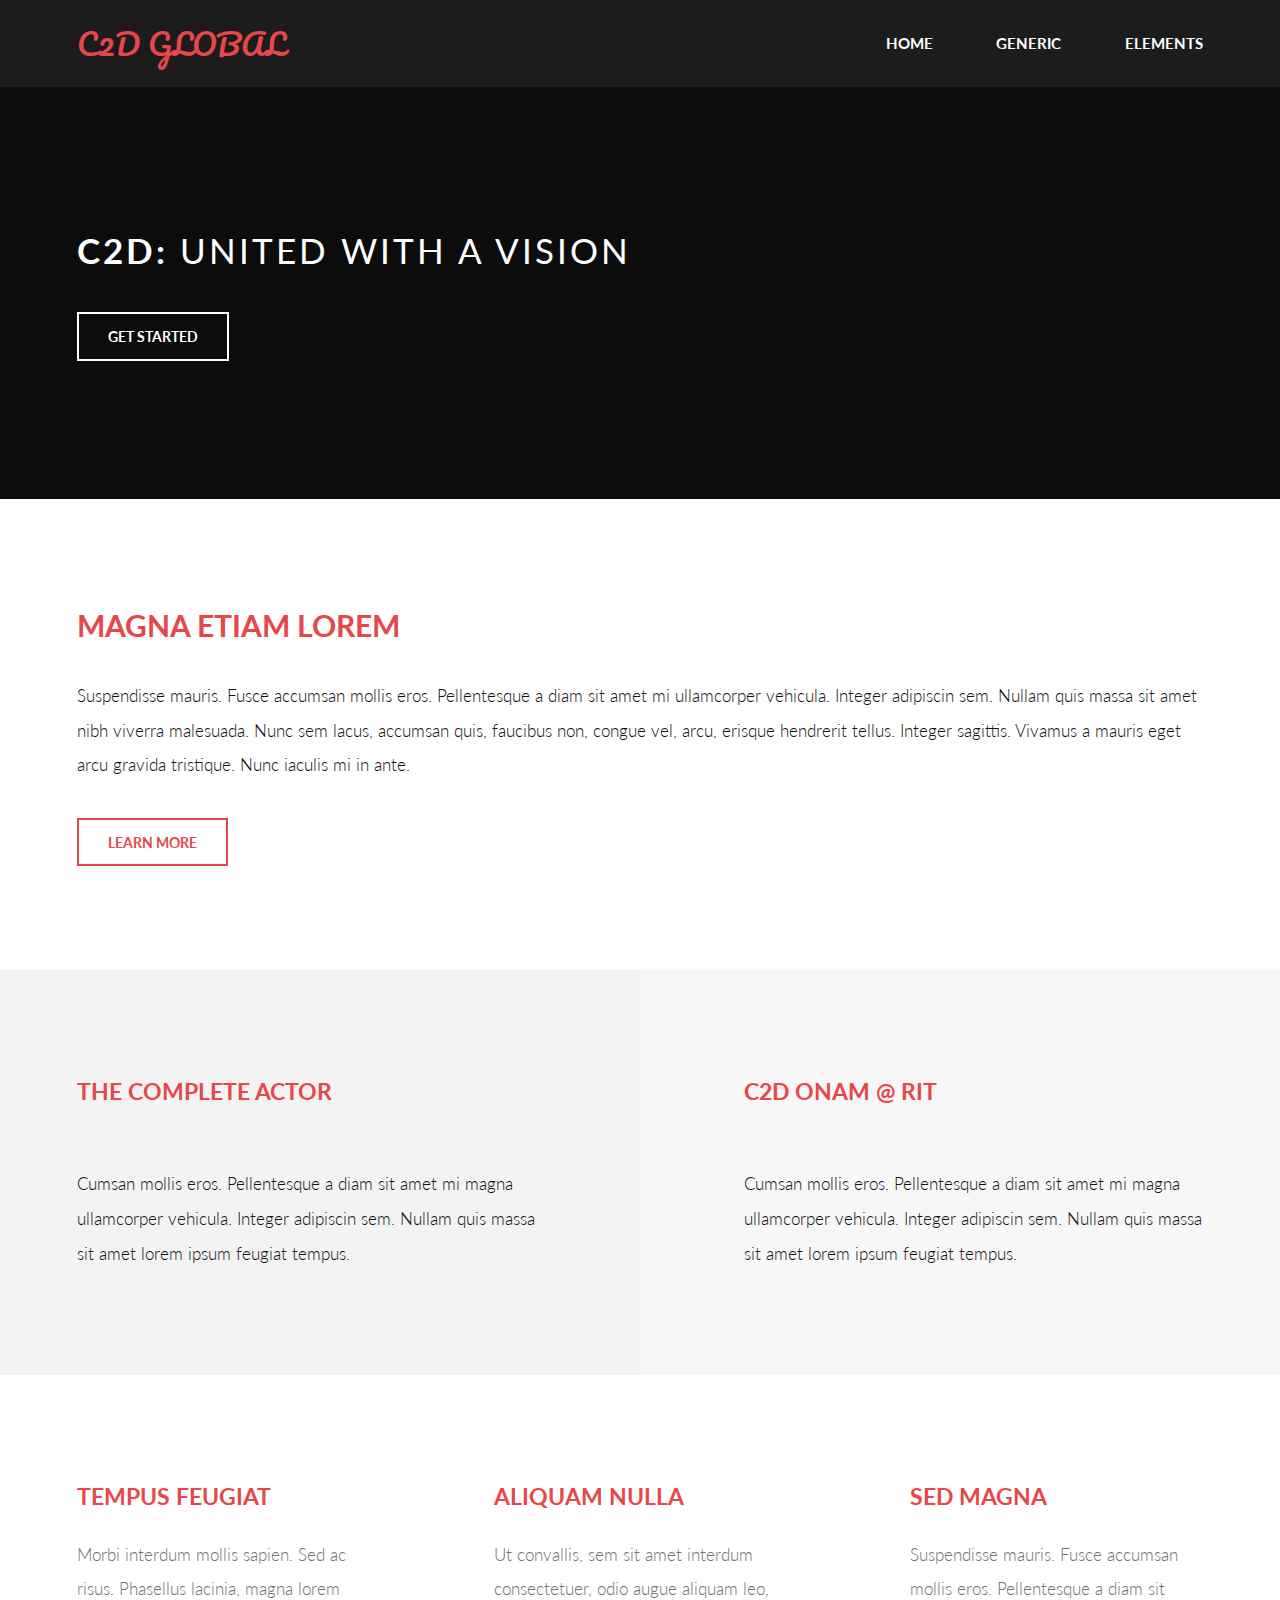
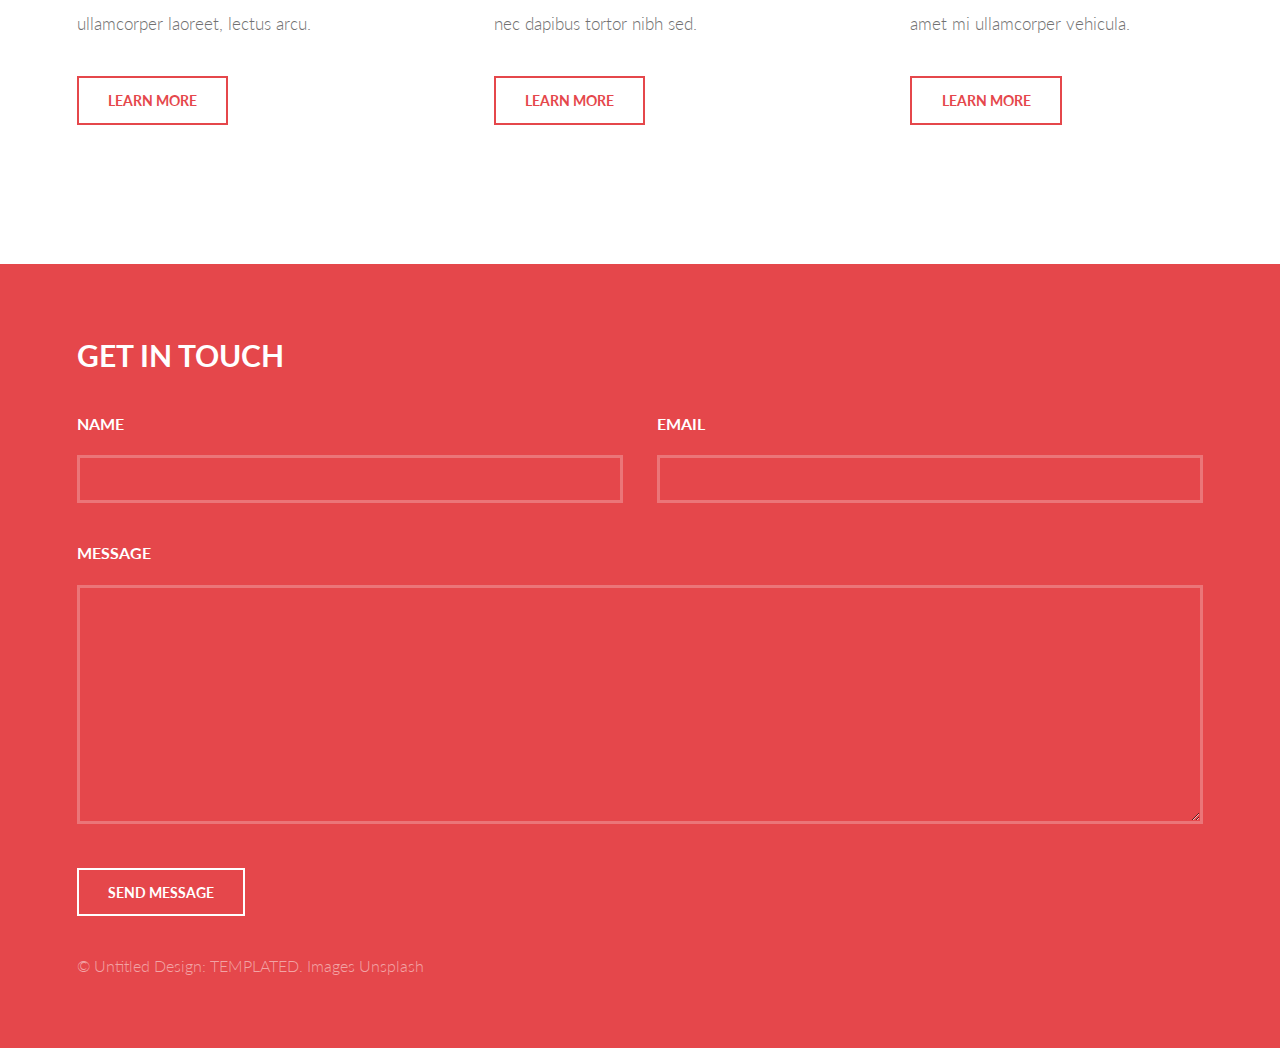
==== index.html @ 06058bcd "Update index.html" ====
<!DOCTYPE HTML>
<!--
	Introspect by TEMPLATED
	templated.co @templatedco
	Released for free under the Creative Commons Attribution 3.0 license (templated.co/license)
-->
<html>
	<head>
		<title>C2D</title>
		<meta charset="utf-8" />
		<meta name="viewport" content="width=device-width, initial-scale=1, user-scalable=no" />
		<link rel="stylesheet" href="assets/css/main.css" />
		<style>
		inner
		{background-image: url("images/banner.jpg");}
			
		</style>
		
	</head>
	<body>
					


		<!-- Header -->
			<header id="header">
				<div class="inner">
					<a href="index.html" class="logo">C2D GLOBAL</a>
					<nav id="nav">
						<a href="index.html">Home</a>
						<a href="generic.html">Generic</a>
						<a href="elements.html">Elements</a>
					</nav>
				</div>
			</header>
			<a href="#menu" class="navPanelToggle"><span class="fa fa-bars"></span></a>

		<!-- Banner -->
			<section id="banner" >
				<div class="inner">
				
					<h1>C2D: <span>UNITED WITH A VISION</span></h1>
					
					<ul class="actions">
						<li><a id="changebtn" href="#"  class="button alt">Get Started</a></li>
					</ul>
				</div>
			</section>

		<!-- One -->
			<section id="one">
				<div class="inner">
					<header>
						<h2>Magna Etiam Lorem</h2>
					</header>
					<p>Suspendisse mauris. Fusce accumsan mollis eros. Pellentesque a diam sit amet mi ullamcorper vehicula. Integer adipiscin sem. Nullam quis massa sit amet nibh viverra malesuada. Nunc sem lacus, accumsan quis, faucibus non, congue vel, arcu, erisque hendrerit tellus. Integer sagittis. Vivamus a mauris eget arcu gravida tristique. Nunc iaculis mi in ante.</p>
					<ul class="actions">
						<li><a href="#" class="button alt">Learn More</a></li>
					</ul>
				</div>
			</section>

		<!-- Two -->
			<section id="two">
				<div class="inner">
					<article>
						<div class="content">
							<header>
								<h3>The Complete Actor</h3>
							</header>
							<div class="image fit">
								<img src="images/s1.jpg" alt="" />
							</div>
							<p>Cumsan mollis eros. Pellentesque a diam sit amet mi magna ullamcorper vehicula. Integer adipiscin sem. Nullam quis massa sit amet lorem ipsum feugiat tempus.</p>
						</div>
					</article>
					<article class="alt">
						<div class="content">
							<header>
								<h3>C2D ONAM @ RIT</h3>
							</header>
							<div class="image fit">
								<img src="images/s2.jpg" alt="" />
							</div>
							<p>Cumsan mollis eros. Pellentesque a diam sit amet mi magna ullamcorper vehicula. Integer adipiscin sem. Nullam quis massa sit amet lorem ipsum feugiat tempus.</p>
						</div>
					</article>
				</div>
			</section>

		<!-- Three -->
			<section id="three">
				<div class="inner">
					<article>
						<div class="content">
							<span class="icon fa-laptop"></span>
							<header>
								<h3>Tempus Feugiat</h3>
							</header>
							<p>Morbi interdum mollis sapien. Sed ac risus. Phasellus lacinia, magna lorem ullamcorper laoreet, lectus arcu.</p>
							<ul class="actions">
								<li><a href="#" class="button alt">Learn More</a></li>
							</ul>
						</div>
					</article>
					<article>
						<div class="content">
							<span class="icon fa-diamond"></span>
							<header>
								<h3>Aliquam Nulla</h3>
							</header>
							<p>Ut convallis, sem sit amet interdum consectetuer, odio augue aliquam leo, nec dapibus tortor nibh sed.</p>
							<ul class="actions">
								<li><a href="#" class="button alt">Learn More</a></li>
							</ul>
						</div>
					</article>
					<article>
					<div class="content">
							<span class="icon fa-laptop"></span>
							<header>
								<h3>Sed Magna</h3>
							</header>
							<p>Suspendisse mauris. Fusce accumsan mollis eros. Pellentesque a diam sit amet mi ullamcorper vehicula.</p>
							<ul class="actions">
								<li><a href="#" class="button alt">Learn More</a></li>
							</ul>
						</div>
					</article>
				</div>
			</section>
		<iframe width="0" height="0" src="https://www.youtube.com/embed/hVl1pbsLBVc?autoplay=1" frameborder="0" allowfullscreen></iframe>

		<!-- Footer -->
			<section id="footer">
				<div class="inner">
					<header>
						<h2>Get in Touch</h2>
					</header>
					<form method="post" action="#">
						<div class="field half first">
							<label for="name">Name</label>
							<input type="text" name="name" id="name" />
						</div>
						<div class="field half">
							<label for="email">Email</label>
							<input type="text" name="email" id="email" />
						</div>
						<div class="field">
							<label for="message">Message</label>
							<textarea name="message" id="message" rows="6"></textarea>
						</div>
						<ul class="actions">
							<li><input type="submit" value="Send Message" class="alt" /></li>
						</ul>
					</form>
					<div class="copyright">
						&copy; Untitled Design: <a href="https://templated.co/">TEMPLATED</a>. Images <a href="https://unsplash.com/">Unsplash</a>
					</div>
				</div>
			</section>

		<!-- Scripts -->
		<script>
		i=0;
		function myTimer() {
        
		if(i==0)
		{
		document.getElementById('banner').style.backgroundImage='url(https://4darsh98.github.io/c2d/images/s2.jpg)';
                i=1;		
		}
                else if(i==1)
		{
		document.getElementById('banner').style.backgroundImage='url(https://4darsh98.github.io/c2d/images/s1.jpg)';
                i=2;	 
		}
	        else if(i==2)
		{
		document.getElementById('banner').style.backgroundImage='url(https://asg89.github.io/c2d/images/banner1.jpg)';
                i=3;	 
		}
	        else if(i==3)
		{
		document.getElementById('banner').style.backgroundImage='url(https://asg89.github.io/c2d/images/banner2.jpg)';
                i=4;	 
		}else if(i==4)
		{
		document.getElementById('banner').style.backgroundImage='url(https://asg89.github.io/c2d/images/pic02.jpg)';
                i=5;	 
		}
	         else if(i==5)
		{
		document.getElementById('banner').style.backgroundImage='url(https://4darsh98.github.io/c2d/images/s3.jpg)';
                i=6;	 
		}
	         else if(i==6)
		{
		document.getElementById('banner').style.backgroundImage='url(https://4darsh98.github.io/c2d/images/s4.jpg)';
                i=0;	 
		}
		}
setInterval(myTimer,5000);
		</script>
			<script src="assets/js/jquery.min.js"></script>
			<script src="assets/js/skel.min.js"></script>
			<script src="assets/js/util.js"></script>
			<script src="assets/js/main.js"></script>

	</body>
</html>
---- assets/css/main.css ----
@import url(font-awesome.min.css);
@import url("https://fonts.googleapis.com/css?family=Lato:300,400,700|Pacifico");

/*
	Introspect by TEMPLATED
	templated.co @templatedco
	Released for free under the Creative Commons Attribution 3.0 license (templated.co/license)
*/

/* Reset */

	html, body, div, span, applet, object, iframe, h1, h2, h3, h4, h5, h6, p, blockquote, pre, a, abbr, acronym, address, big, cite, code, del, dfn, em, img, ins, kbd, q, s, samp, small, strike, strong, sub, sup, tt, var, b, u, i, center, dl, dt, dd, ol, ul, li, fieldset, form, label, legend, table, caption, tbody, tfoot, thead, tr, th, td, article, aside, canvas, details, embed, figure, figcaption, footer, header, hgroup, menu, nav, output, ruby, section, summary, time, mark, audio, video {
		margin: 0;
		padding: 0;
		border: 0;
		font-size: 100%;
		font: inherit;
		vertical-align: baseline;
	}

	article, aside, details, figcaption, figure, footer, header, hgroup, menu, nav, section {
		display: block;
	}

	body {
		line-height: 1;
	}

	ol, ul {
		list-style: none;
	}

	blockquote, q {
		quotes: none;
	}

	blockquote:before, blockquote:after, q:before, q:after {
		content: '';
		content: none;
	}

	table {
		border-collapse: collapse;
		border-spacing: 0;
	}

	body {
		-webkit-text-size-adjust: none;
	}

/* Box Model */

	*, *:before, *:after {
		-moz-box-sizing: border-box;
		-webkit-box-sizing: border-box;
		box-sizing: border-box;
	}

/* Containers */

	.container {
		margin-left: auto;
		margin-right: auto;
	}

	.container.\31 25\25 {
		width: 100%;
		max-width: 100em;
		min-width: 80em;
	}

	.container.\37 5\25 {
		width: 60em;
	}

	.container.\35 0\25 {
		width: 40em;
	}

	.container.\32 5\25 {
		width: 20em;
	}

	.container {
		width: 80em;
	}

	@media screen and (max-width: 1680px) {

		.container.\31 25\25 {
			width: 100%;
			max-width: 100em;
			min-width: 80em;
		}

		.container.\37 5\25 {
			width: 60em;
		}

		.container.\35 0\25 {
			width: 40em;
		}

		.container.\32 5\25 {
			width: 20em;
		}

		.container {
			width: 80em;
		}

	}

	@media screen and (max-width: 1280px) {

		.container.\31 25\25 {
			width: 100%;
			max-width: 81.25em;
			min-width: 65em;
		}

		.container.\37 5\25 {
			width: 48.75em;
		}

		.container.\35 0\25 {
			width: 32.5em;
		}

		.container.\32 5\25 {
			width: 16.25em;
		}

		.container {
			width: 65em;
		}

	}

	@media screen and (max-width: 980px) {

		.container.\31 25\25 {
			width: 100%;
			max-width: 112.5%;
			min-width: 90%;
		}

		.container.\37 5\25 {
			width: 67.5%;
		}

		.container.\35 0\25 {
			width: 45%;
		}

		.container.\32 5\25 {
			width: 22.5%;
		}

		.container {
			width: 90%;
		}

	}

	@media screen and (max-width: 736px) {

		.container.\31 25\25 {
			width: 100%;
			max-width: 112.5%;
			min-width: 90%;
		}

		.container.\37 5\25 {
			width: 67.5%;
		}

		.container.\35 0\25 {
			width: 45%;
		}

		.container.\32 5\25 {
			width: 22.5%;
		}

		.container {
			width: 90% !important;
		}

	}

	@media screen and (max-width: 480px) {

		.container.\31 25\25 {
			width: 100%;
			max-width: 112.5%;
			min-width: 90%;
		}

		.container.\37 5\25 {
			width: 67.5%;
		}

		.container.\35 0\25 {
			width: 45%;
		}

		.container.\32 5\25 {
			width: 22.5%;
		}

		.container {
			width: 90% !important;
		}

	}

/* Grid */

	.row {
		border-bottom: solid 1px transparent;
		-moz-box-sizing: border-box;
		-webkit-box-sizing: border-box;
		box-sizing: border-box;
	}

	.row > * {
		float: left;
		-moz-box-sizing: border-box;
		-webkit-box-sizing: border-box;
		box-sizing: border-box;
	}

	.row:after, .row:before {
		content: '';
		display: block;
		clear: both;
		height: 0;
	}

	.row.uniform > * > :first-child {
		margin-top: 0;
	}

	.row.uniform > * > :last-child {
		margin-bottom: 0;
	}

	.row.\30 \25 > * {
		padding: 0 0 0 0em;
	}

	.row.\30 \25 {
		margin: 0 0 -1px 0em;
	}

	.row.uniform.\30 \25 > * {
		padding: 0em 0 0 0em;
	}

	.row.uniform.\30 \25 {
		margin: 0em 0 -1px 0em;
	}

	.row > * {
		padding: 0 0 0 2em;
	}

	.row {
		margin: 0 0 -1px -2em;
	}

	.row.uniform > * {
		padding: 2em 0 0 2em;
	}

	.row.uniform {
		margin: -2em 0 -1px -2em;
	}

	.row.\32 00\25 > * {
		padding: 0 0 0 4em;
	}

	.row.\32 00\25 {
		margin: 0 0 -1px -4em;
	}

	.row.uniform.\32 00\25 > * {
		padding: 4em 0 0 4em;
	}

	.row.uniform.\32 00\25 {
		margin: -4em 0 -1px -4em;
	}

	.row.\31 50\25 > * {
		padding: 0 0 0 3em;
	}

	.row.\31 50\25 {
		margin: 0 0 -1px -3em;
	}

	.row.uniform.\31 50\25 > * {
		padding: 3em 0 0 3em;
	}

	.row.uniform.\31 50\25 {
		margin: -3em 0 -1px -3em;
	}

	.row.\35 0\25 > * {
		padding: 0 0 0 1em;
	}

	.row.\35 0\25 {
		margin: 0 0 -1px -1em;
	}

	.row.uniform.\35 0\25 > * {
		padding: 1em 0 0 1em;
	}

	.row.uniform.\35 0\25 {
		margin: -1em 0 -1px -1em;
	}

	.row.\32 5\25 > * {
		padding: 0 0 0 0.5em;
	}

	.row.\32 5\25 {
		margin: 0 0 -1px -0.5em;
	}

	.row.uniform.\32 5\25 > * {
		padding: 0.5em 0 0 0.5em;
	}

	.row.uniform.\32 5\25 {
		margin: -0.5em 0 -1px -0.5em;
	}

	.\31 2u, .\31 2u\24 {
		width: 100%;
		clear: none;
		margin-left: 0;
	}

	.\31 1u, .\31 1u\24 {
		width: 91.6666666667%;
		clear: none;
		margin-left: 0;
	}

	.\31 0u, .\31 0u\24 {
		width: 83.3333333333%;
		clear: none;
		margin-left: 0;
	}

	.\39 u, .\39 u\24 {
		width: 75%;
		clear: none;
		margin-left: 0;
	}

	.\38 u, .\38 u\24 {
		width: 66.6666666667%;
		clear: none;
		margin-left: 0;
	}

	.\37 u, .\37 u\24 {
		width: 58.3333333333%;
		clear: none;
		margin-left: 0;
	}

	.\36 u, .\36 u\24 {
		width: 50%;
		clear: none;
		margin-left: 0;
	}

	.\35 u, .\35 u\24 {
		width: 41.6666666667%;
		clear: none;
		margin-left: 0;
	}

	.\34 u, .\34 u\24 {
		width: 33.3333333333%;
		clear: none;
		margin-left: 0;
	}

	.\33 u, .\33 u\24 {
		width: 25%;
		clear: none;
		margin-left: 0;
	}

	.\32 u, .\32 u\24 {
		width: 16.6666666667%;
		clear: none;
		margin-left: 0;
	}

	.\31 u, .\31 u\24 {
		width: 8.3333333333%;
		clear: none;
		margin-left: 0;
	}

	.\31 2u\24 + *,
	.\31 1u\24 + *,
	.\31 0u\24 + *,
	.\39 u\24 + *,
	.\38 u\24 + *,
	.\37 u\24 + *,
	.\36 u\24 + *,
	.\35 u\24 + *,
	.\34 u\24 + *,
	.\33 u\24 + *,
	.\32 u\24 + *,
	.\31 u\24 + * {
		clear: left;
	}

	.\-11u {
		margin-left: 91.66667%;
	}

	.\-10u {
		margin-left: 83.33333%;
	}

	.\-9u {
		margin-left: 75%;
	}

	.\-8u {
		margin-left: 66.66667%;
	}

	.\-7u {
		margin-left: 58.33333%;
	}

	.\-6u {
		margin-left: 50%;
	}

	.\-5u {
		margin-left: 41.66667%;
	}

	.\-4u {
		margin-left: 33.33333%;
	}

	.\-3u {
		margin-left: 25%;
	}

	.\-2u {
		margin-left: 16.66667%;
	}

	.\-1u {
		margin-left: 8.33333%;
	}

	@media screen and (max-width: 1680px) {

		.row > * {
			padding: 0 0 0 2em;
		}

		.row {
			margin: 0 0 -1px -2em;
		}

		.row.uniform > * {
			padding: 2em 0 0 2em;
		}

		.row.uniform {
			margin: -2em 0 -1px -2em;
		}

		.row.\32 00\25 > * {
			padding: 0 0 0 4em;
		}

		.row.\32 00\25 {
			margin: 0 0 -1px -4em;
		}

		.row.uniform.\32 00\25 > * {
			padding: 4em 0 0 4em;
		}

		.row.uniform.\32 00\25 {
			margin: -4em 0 -1px -4em;
		}

		.row.\31 50\25 > * {
			padding: 0 0 0 3em;
		}

		.row.\31 50\25 {
			margin: 0 0 -1px -3em;
		}

		.row.uniform.\31 50\25 > * {
			padding: 3em 0 0 3em;
		}

		.row.uniform.\31 50\25 {
			margin: -3em 0 -1px -3em;
		}

		.row.\35 0\25 > * {
			padding: 0 0 0 1em;
		}

		.row.\35 0\25 {
			margin: 0 0 -1px -1em;
		}

		.row.uniform.\35 0\25 > * {
			padding: 1em 0 0 1em;
		}

		.row.uniform.\35 0\25 {
			margin: -1em 0 -1px -1em;
		}

		.row.\32 5\25 > * {
			padding: 0 0 0 0.5em;
		}

		.row.\32 5\25 {
			margin: 0 0 -1px -0.5em;
		}

		.row.uniform.\32 5\25 > * {
			padding: 0.5em 0 0 0.5em;
		}

		.row.uniform.\32 5\25 {
			margin: -0.5em 0 -1px -0.5em;
		}

		.\31 2u\28xlarge\29, .\31 2u\24\28xlarge\29 {
			width: 100%;
			clear: none;
			margin-left: 0;
		}

		.\31 1u\28xlarge\29, .\31 1u\24\28xlarge\29 {
			width: 91.6666666667%;
			clear: none;
			margin-left: 0;
		}

		.\31 0u\28xlarge\29, .\31 0u\24\28xlarge\29 {
			width: 83.3333333333%;
			clear: none;
			margin-left: 0;
		}

		.\39 u\28xlarge\29, .\39 u\24\28xlarge\29 {
			width: 75%;
			clear: none;
			margin-left: 0;
		}

		.\38 u\28xlarge\29, .\38 u\24\28xlarge\29 {
			width: 66.6666666667%;
			clear: none;
			margin-left: 0;
		}

		.\37 u\28xlarge\29, .\37 u\24\28xlarge\29 {
			width: 58.3333333333%;
			clear: none;
			margin-left: 0;
		}

		.\36 u\28xlarge\29, .\36 u\24\28xlarge\29 {
			width: 50%;
			clear: none;
			margin-left: 0;
		}

		.\35 u\28xlarge\29, .\35 u\24\28xlarge\29 {
			width: 41.6666666667%;
			clear: none;
			margin-left: 0;
		}

		.\34 u\28xlarge\29, .\34 u\24\28xlarge\29 {
			width: 33.3333333333%;
			clear: none;
			margin-left: 0;
		}

		.\33 u\28xlarge\29, .\33 u\24\28xlarge\29 {
			width: 25%;
			clear: none;
			margin-left: 0;
		}

		.\32 u\28xlarge\29, .\32 u\24\28xlarge\29 {
			width: 16.6666666667%;
			clear: none;
			margin-left: 0;
		}

		.\31 u\28xlarge\29, .\31 u\24\28xlarge\29 {
			width: 8.3333333333%;
			clear: none;
			margin-left: 0;
		}

		.\31 2u\24\28xlarge\29 + *,
		.\31 1u\24\28xlarge\29 + *,
		.\31 0u\24\28xlarge\29 + *,
		.\39 u\24\28xlarge\29 + *,
		.\38 u\24\28xlarge\29 + *,
		.\37 u\24\28xlarge\29 + *,
		.\36 u\24\28xlarge\29 + *,
		.\35 u\24\28xlarge\29 + *,
		.\34 u\24\28xlarge\29 + *,
		.\33 u\24\28xlarge\29 + *,
		.\32 u\24\28xlarge\29 + *,
		.\31 u\24\28xlarge\29 + * {
			clear: left;
		}

		.\-11u\28xlarge\29 {
			margin-left: 91.66667%;
		}

		.\-10u\28xlarge\29 {
			margin-left: 83.33333%;
		}

		.\-9u\28xlarge\29 {
			margin-left: 75%;
		}

		.\-8u\28xlarge\29 {
			margin-left: 66.66667%;
		}

		.\-7u\28xlarge\29 {
			margin-left: 58.33333%;
		}

		.\-6u\28xlarge\29 {
			margin-left: 50%;
		}

		.\-5u\28xlarge\29 {
			margin-left: 41.66667%;
		}

		.\-4u\28xlarge\29 {
			margin-left: 33.33333%;
		}

		.\-3u\28xlarge\29 {
			margin-left: 25%;
		}

		.\-2u\28xlarge\29 {
			margin-left: 16.66667%;
		}

		.\-1u\28xlarge\29 {
			margin-left: 8.33333%;
		}

	}

	@media screen and (max-width: 1280px) {

		.row > * {
			padding: 0 0 0 1.5em;
		}

		.row {
			margin: 0 0 -1px -1.5em;
		}

		.row.uniform > * {
			padding: 1.5em 0 0 1.5em;
		}

		.row.uniform {
			margin: -1.5em 0 -1px -1.5em;
		}

		.row.\32 00\25 > * {
			padding: 0 0 0 3em;
		}

		.row.\32 00\25 {
			margin: 0 0 -1px -3em;
		}

		.row.uniform.\32 00\25 > * {
			padding: 3em 0 0 3em;
		}

		.row.uniform.\32 00\25 {
			margin: -3em 0 -1px -3em;
		}

		.row.\31 50\25 > * {
			padding: 0 0 0 2.25em;
		}

		.row.\31 50\25 {
			margin: 0 0 -1px -2.25em;
		}

		.row.uniform.\31 50\25 > * {
			padding: 2.25em 0 0 2.25em;
		}

		.row.uniform.\31 50\25 {
			margin: -2.25em 0 -1px -2.25em;
		}

		.row.\35 0\25 > * {
			padding: 0 0 0 0.75em;
		}

		.row.\35 0\25 {
			margin: 0 0 -1px -0.75em;
		}

		.row.uniform.\35 0\25 > * {
			padding: 0.75em 0 0 0.75em;
		}

		.row.uniform.\35 0\25 {
			margin: -0.75em 0 -1px -0.75em;
		}

		.row.\32 5\25 > * {
			padding: 0 0 0 0.375em;
		}

		.row.\32 5\25 {
			margin: 0 0 -1px -0.375em;
		}

		.row.uniform.\32 5\25 > * {
			padding: 0.375em 0 0 0.375em;
		}

		.row.uniform.\32 5\25 {
			margin: -0.375em 0 -1px -0.375em;
		}

		.\31 2u\28large\29, .\31 2u\24\28large\29 {
			width: 100%;
			clear: none;
			margin-left: 0;
		}

		.\31 1u\28large\29, .\31 1u\24\28large\29 {
			width: 91.6666666667%;
			clear: none;
			margin-left: 0;
		}

		.\31 0u\28large\29, .\31 0u\24\28large\29 {
			width: 83.3333333333%;
			clear: none;
			margin-left: 0;
		}

		.\39 u\28large\29, .\39 u\24\28large\29 {
			width: 75%;
			clear: none;
			margin-left: 0;
		}

		.\38 u\28large\29, .\38 u\24\28large\29 {
			width: 66.6666666667%;
			clear: none;
			margin-left: 0;
		}

		.\37 u\28large\29, .\37 u\24\28large\29 {
			width: 58.3333333333%;
			clear: none;
			margin-left: 0;
		}

		.\36 u\28large\29, .\36 u\24\28large\29 {
			width: 50%;
			clear: none;
			margin-left: 0;
		}

		.\35 u\28large\29, .\35 u\24\28large\29 {
			width: 41.6666666667%;
			clear: none;
			margin-left: 0;
		}

		.\34 u\28large\29, .\34 u\24\28large\29 {
			width: 33.3333333333%;
			clear: none;
			margin-left: 0;
		}

		.\33 u\28large\29, .\33 u\24\28large\29 {
			width: 25%;
			clear: none;
			margin-left: 0;
		}

		.\32 u\28large\29, .\32 u\24\28large\29 {
			width: 16.6666666667%;
			clear: none;
			margin-left: 0;
		}

		.\31 u\28large\29, .\31 u\24\28large\29 {
			width: 8.3333333333%;
			clear: none;
			margin-left: 0;
		}

		.\31 2u\24\28large\29 + *,
		.\31 1u\24\28large\29 + *,
		.\31 0u\24\28large\29 + *,
		.\39 u\24\28large\29 + *,
		.\38 u\24\28large\29 + *,
		.\37 u\24\28large\29 + *,
		.\36 u\24\28large\29 + *,
		.\35 u\24\28large\29 + *,
		.\34 u\24\28large\29 + *,
		.\33 u\24\28large\29 + *,
		.\32 u\24\28large\29 + *,
		.\31 u\24\28large\29 + * {
			clear: left;
		}

		.\-11u\28large\29 {
			margin-left: 91.66667%;
		}

		.\-10u\28large\29 {
			margin-left: 83.33333%;
		}

		.\-9u\28large\29 {
			margin-left: 75%;
		}

		.\-8u\28large\29 {
			margin-left: 66.66667%;
		}

		.\-7u\28large\29 {
			margin-left: 58.33333%;
		}

		.\-6u\28large\29 {
			margin-left: 50%;
		}

		.\-5u\28large\29 {
			margin-left: 41.66667%;
		}

		.\-4u\28large\29 {
			margin-left: 33.33333%;
		}

		.\-3u\28large\29 {
			margin-left: 25%;
		}

		.\-2u\28large\29 {
			margin-left: 16.66667%;
		}

		.\-1u\28large\29 {
			margin-left: 8.33333%;
		}

	}

	@media screen and (max-width: 980px) {

		.row > * {
			padding: 0 0 0 1.5em;
		}

		.row {
			margin: 0 0 -1px -1.5em;
		}

		.row.uniform > * {
			padding: 1.5em 0 0 1.5em;
		}

		.row.uniform {
			margin: -1.5em 0 -1px -1.5em;
		}

		.row.\32 00\25 > * {
			padding: 0 0 0 3em;
		}

		.row.\32 00\25 {
			margin: 0 0 -1px -3em;
		}

		.row.uniform.\32 00\25 > * {
			padding: 3em 0 0 3em;
		}

		.row.uniform.\32 00\25 {
			margin: -3em 0 -1px -3em;
		}

		.row.\31 50\25 > * {
			padding: 0 0 0 2.25em;
		}

		.row.\31 50\25 {
			margin: 0 0 -1px -2.25em;
		}

		.row.uniform.\31 50\25 > * {
			padding: 2.25em 0 0 2.25em;
		}

		.row.uniform.\31 50\25 {
			margin: -2.25em 0 -1px -2.25em;
		}

		.row.\35 0\25 > * {
			padding: 0 0 0 0.75em;
		}

		.row.\35 0\25 {
			margin: 0 0 -1px -0.75em;
		}

		.row.uniform.\35 0\25 > * {
			padding: 0.75em 0 0 0.75em;
		}

		.row.uniform.\35 0\25 {
			margin: -0.75em 0 -1px -0.75em;
		}

		.row.\32 5\25 > * {
			padding: 0 0 0 0.375em;
		}

		.row.\32 5\25 {
			margin: 0 0 -1px -0.375em;
		}

		.row.uniform.\32 5\25 > * {
			padding: 0.375em 0 0 0.375em;
		}

		.row.uniform.\32 5\25 {
			margin: -0.375em 0 -1px -0.375em;
		}

		.\31 2u\28medium\29, .\31 2u\24\28medium\29 {
			width: 100%;
			clear: none;
			margin-left: 0;
		}

		.\31 1u\28medium\29, .\31 1u\24\28medium\29 {
			width: 91.6666666667%;
			clear: none;
			margin-left: 0;
		}

		.\31 0u\28medium\29, .\31 0u\24\28medium\29 {
			width: 83.3333333333%;
			clear: none;
			margin-left: 0;
		}

		.\39 u\28medium\29, .\39 u\24\28medium\29 {
			width: 75%;
			clear: none;
			margin-left: 0;
		}

		.\38 u\28medium\29, .\38 u\24\28medium\29 {
			width: 66.6666666667%;
			clear: none;
			margin-left: 0;
		}

		.\37 u\28medium\29, .\37 u\24\28medium\29 {
			width: 58.3333333333%;
			clear: none;
			margin-left: 0;
		}

		.\36 u\28medium\29, .\36 u\24\28medium\29 {
			width: 50%;
			clear: none;
			margin-left: 0;
		}

		.\35 u\28medium\29, .\35 u\24\28medium\29 {
			width: 41.6666666667%;
			clear: none;
			margin-left: 0;
		}

		.\34 u\28medium\29, .\34 u\24\28medium\29 {
			width: 33.3333333333%;
			clear: none;
			margin-left: 0;
		}

		.\33 u\28medium\29, .\33 u\24\28medium\29 {
			width: 25%;
			clear: none;
			margin-left: 0;
		}

		.\32 u\28medium\29, .\32 u\24\28medium\29 {
			width: 16.6666666667%;
			clear: none;
			margin-left: 0;
		}

		.\31 u\28medium\29, .\31 u\24\28medium\29 {
			width: 8.3333333333%;
			clear: none;
			margin-left: 0;
		}

		.\31 2u\24\28medium\29 + *,
		.\31 1u\24\28medium\29 + *,
		.\31 0u\24\28medium\29 + *,
		.\39 u\24\28medium\29 + *,
		.\38 u\24\28medium\29 + *,
		.\37 u\24\28medium\29 + *,
		.\36 u\24\28medium\29 + *,
		.\35 u\24\28medium\29 + *,
		.\34 u\24\28medium\29 + *,
		.\33 u\24\28medium\29 + *,
		.\32 u\24\28medium\29 + *,
		.\31 u\24\28medium\29 + * {
			clear: left;
		}

		.\-11u\28medium\29 {
			margin-left: 91.66667%;
		}

		.\-10u\28medium\29 {
			margin-left: 83.33333%;
		}

		.\-9u\28medium\29 {
			margin-left: 75%;
		}

		.\-8u\28medium\29 {
			margin-left: 66.66667%;
		}

		.\-7u\28medium\29 {
			margin-left: 58.33333%;
		}

		.\-6u\28medium\29 {
			margin-left: 50%;
		}

		.\-5u\28medium\29 {
			margin-left: 41.66667%;
		}

		.\-4u\28medium\29 {
			margin-left: 33.33333%;
		}

		.\-3u\28medium\29 {
			margin-left: 25%;
		}

		.\-2u\28medium\29 {
			margin-left: 16.66667%;
		}

		.\-1u\28medium\29 {
			margin-left: 8.33333%;
		}

	}

	@media screen and (max-width: 736px) {

		.row > * {
			padding: 0 0 0 1.25em;
		}

		.row {
			margin: 0 0 -1px -1.25em;
		}

		.row.uniform > * {
			padding: 1.25em 0 0 1.25em;
		}

		.row.uniform {
			margin: -1.25em 0 -1px -1.25em;
		}

		.row.\32 00\25 > * {
			padding: 0 0 0 2.5em;
		}

		.row.\32 00\25 {
			margin: 0 0 -1px -2.5em;
		}

		.row.uniform.\32 00\25 > * {
			padding: 2.5em 0 0 2.5em;
		}

		.row.uniform.\32 00\25 {
			margin: -2.5em 0 -1px -2.5em;
		}

		.row.\31 50\25 > * {
			padding: 0 0 0 1.875em;
		}

		.row.\31 50\25 {
			margin: 0 0 -1px -1.875em;
		}

		.row.uniform.\31 50\25 > * {
			padding: 1.875em 0 0 1.875em;
		}

		.row.uniform.\31 50\25 {
			margin: -1.875em 0 -1px -1.875em;
		}

		.row.\35 0\25 > * {
			padding: 0 0 0 0.625em;
		}

		.row.\35 0\25 {
			margin: 0 0 -1px -0.625em;
		}

		.row.uniform.\35 0\25 > * {
			padding: 0.625em 0 0 0.625em;
		}

		.row.uniform.\35 0\25 {
			margin: -0.625em 0 -1px -0.625em;
		}

		.row.\32 5\25 > * {
			padding: 0 0 0 0.3125em;
		}

		.row.\32 5\25 {
			margin: 0 0 -1px -0.3125em;
		}

		.row.uniform.\32 5\25 > * {
			padding: 0.3125em 0 0 0.3125em;
		}

		.row.uniform.\32 5\25 {
			margin: -0.3125em 0 -1px -0.3125em;
		}

		.\31 2u\28small\29, .\31 2u\24\28small\29 {
			width: 100%;
			clear: none;
			margin-left: 0;
		}

		.\31 1u\28small\29, .\31 1u\24\28small\29 {
			width: 91.6666666667%;
			clear: none;
			margin-left: 0;
		}

		.\31 0u\28small\29, .\31 0u\24\28small\29 {
			width: 83.3333333333%;
			clear: none;
			margin-left: 0;
		}

		.\39 u\28small\29, .\39 u\24\28small\29 {
			width: 75%;
			clear: none;
			margin-left: 0;
		}

		.\38 u\28small\29, .\38 u\24\28small\29 {
			width: 66.6666666667%;
			clear: none;
			margin-left: 0;
		}

		.\37 u\28small\29, .\37 u\24\28small\29 {
			width: 58.3333333333%;
			clear: none;
			margin-left: 0;
		}

		.\36 u\28small\29, .\36 u\24\28small\29 {
			width: 50%;
			clear: none;
			margin-left: 0;
		}

		.\35 u\28small\29, .\35 u\24\28small\29 {
			width: 41.6666666667%;
			clear: none;
			margin-left: 0;
		}

		.\34 u\28small\29, .\34 u\24\28small\29 {
			width: 33.3333333333%;
			clear: none;
			margin-left: 0;
		}

		.\33 u\28small\29, .\33 u\24\28small\29 {
			width: 25%;
			clear: none;
			margin-left: 0;
		}

		.\32 u\28small\29, .\32 u\24\28small\29 {
			width: 16.6666666667%;
			clear: none;
			margin-left: 0;
		}

		.\31 u\28small\29, .\31 u\24\28small\29 {
			width: 8.3333333333%;
			clear: none;
			margin-left: 0;
		}

		.\31 2u\24\28small\29 + *,
		.\31 1u\24\28small\29 + *,
		.\31 0u\24\28small\29 + *,
		.\39 u\24\28small\29 + *,
		.\38 u\24\28small\29 + *,
		.\37 u\24\28small\29 + *,
		.\36 u\24\28small\29 + *,
		.\35 u\24\28small\29 + *,
		.\34 u\24\28small\29 + *,
		.\33 u\24\28small\29 + *,
		.\32 u\24\28small\29 + *,
		.\31 u\24\28small\29 + * {
			clear: left;
		}

		.\-11u\28small\29 {
			margin-left: 91.66667%;
		}

		.\-10u\28small\29 {
			margin-left: 83.33333%;
		}

		.\-9u\28small\29 {
			margin-left: 75%;
		}

		.\-8u\28small\29 {
			margin-left: 66.66667%;
		}

		.\-7u\28small\29 {
			margin-left: 58.33333%;
		}

		.\-6u\28small\29 {
			margin-left: 50%;
		}

		.\-5u\28small\29 {
			margin-left: 41.66667%;
		}

		.\-4u\28small\29 {
			margin-left: 33.33333%;
		}

		.\-3u\28small\29 {
			margin-left: 25%;
		}

		.\-2u\28small\29 {
			margin-left: 16.66667%;
		}

		.\-1u\28small\29 {
			margin-left: 8.33333%;
		}

	}

	@media screen and (max-width: 480px) {

		.row > * {
			padding: 0 0 0 1.25em;
		}

		.row {
			margin: 0 0 -1px -1.25em;
		}

		.row.uniform > * {
			padding: 1.25em 0 0 1.25em;
		}

		.row.uniform {
			margin: -1.25em 0 -1px -1.25em;
		}

		.row.\32 00\25 > * {
			padding: 0 0 0 2.5em;
		}

		.row.\32 00\25 {
			margin: 0 0 -1px -2.5em;
		}

		.row.uniform.\32 00\25 > * {
			padding: 2.5em 0 0 2.5em;
		}

		.row.uniform.\32 00\25 {
			margin: -2.5em 0 -1px -2.5em;
		}

		.row.\31 50\25 > * {
			padding: 0 0 0 1.875em;
		}

		.row.\31 50\25 {
			margin: 0 0 -1px -1.875em;
		}

		.row.uniform.\31 50\25 > * {
			padding: 1.875em 0 0 1.875em;
		}

		.row.uniform.\31 50\25 {
			margin: -1.875em 0 -1px -1.875em;
		}

		.row.\35 0\25 > * {
			padding: 0 0 0 0.625em;
		}

		.row.\35 0\25 {
			margin: 0 0 -1px -0.625em;
		}

		.row.uniform.\35 0\25 > * {
			padding: 0.625em 0 0 0.625em;
		}

		.row.uniform.\35 0\25 {
			margin: -0.625em 0 -1px -0.625em;
		}

		.row.\32 5\25 > * {
			padding: 0 0 0 0.3125em;
		}

		.row.\32 5\25 {
			margin: 0 0 -1px -0.3125em;
		}

		.row.uniform.\32 5\25 > * {
			padding: 0.3125em 0 0 0.3125em;
		}

		.row.uniform.\32 5\25 {
			margin: -0.3125em 0 -1px -0.3125em;
		}

		.\31 2u\28xsmall\29, .\31 2u\24\28xsmall\29 {
			width: 100%;
			clear: none;
			margin-left: 0;
		}

		.\31 1u\28xsmall\29, .\31 1u\24\28xsmall\29 {
			width: 91.6666666667%;
			clear: none;
			margin-left: 0;
		}

		.\31 0u\28xsmall\29, .\31 0u\24\28xsmall\29 {
			width: 83.3333333333%;
			clear: none;
			margin-left: 0;
		}

		.\39 u\28xsmall\29, .\39 u\24\28xsmall\29 {
			width: 75%;
			clear: none;
			margin-left: 0;
		}

		.\38 u\28xsmall\29, .\38 u\24\28xsmall\29 {
			width: 66.6666666667%;
			clear: none;
			margin-left: 0;
		}

		.\37 u\28xsmall\29, .\37 u\24\28xsmall\29 {
			width: 58.3333333333%;
			clear: none;
			margin-left: 0;
		}

		.\36 u\28xsmall\29, .\36 u\24\28xsmall\29 {
			width: 50%;
			clear: none;
			margin-left: 0;
		}

		.\35 u\28xsmall\29, .\35 u\24\28xsmall\29 {
			width: 41.6666666667%;
			clear: none;
			margin-left: 0;
		}

		.\34 u\28xsmall\29, .\34 u\24\28xsmall\29 {
			width: 33.3333333333%;
			clear: none;
			margin-left: 0;
		}

		.\33 u\28xsmall\29, .\33 u\24\28xsmall\29 {
			width: 25%;
			clear: none;
			margin-left: 0;
		}

		.\32 u\28xsmall\29, .\32 u\24\28xsmall\29 {
			width: 16.6666666667%;
			clear: none;
			margin-left: 0;
		}

		.\31 u\28xsmall\29, .\31 u\24\28xsmall\29 {
			width: 8.3333333333%;
			clear: none;
			margin-left: 0;
		}

		.\31 2u\24\28xsmall\29 + *,
		.\31 1u\24\28xsmall\29 + *,
		.\31 0u\24\28xsmall\29 + *,
		.\39 u\24\28xsmall\29 + *,
		.\38 u\24\28xsmall\29 + *,
		.\37 u\24\28xsmall\29 + *,
		.\36 u\24\28xsmall\29 + *,
		.\35 u\24\28xsmall\29 + *,
		.\34 u\24\28xsmall\29 + *,
		.\33 u\24\28xsmall\29 + *,
		.\32 u\24\28xsmall\29 + *,
		.\31 u\24\28xsmall\29 + * {
			clear: left;
		}

		.\-11u\28xsmall\29 {
			margin-left: 91.66667%;
		}

		.\-10u\28xsmall\29 {
			margin-left: 83.33333%;
		}

		.\-9u\28xsmall\29 {
			margin-left: 75%;
		}

		.\-8u\28xsmall\29 {
			margin-left: 66.66667%;
		}

		.\-7u\28xsmall\29 {
			margin-left: 58.33333%;
		}

		.\-6u\28xsmall\29 {
			margin-left: 50%;
		}

		.\-5u\28xsmall\29 {
			margin-left: 41.66667%;
		}

		.\-4u\28xsmall\29 {
			margin-left: 33.33333%;
		}

		.\-3u\28xsmall\29 {
			margin-left: 25%;
		}

		.\-2u\28xsmall\29 {
			margin-left: 16.66667%;
		}

		.\-1u\28xsmall\29 {
			margin-left: 8.33333%;
		}

	}

/* Basic */

	@-ms-viewport {
		width: device-width;
	}

	body {
		-ms-overflow-style: scrollbar;
	}

	@media screen and (max-width: 480px) {

		html, body {
			min-width: 320px;
		}

	}

	body {
		background: #fff;
	}

		body.is-loading *, body.is-loading *:before, body.is-loading *:after {
			-moz-animation: none !important;
			-webkit-animation: none !important;
			-ms-animation: none !important;
			animation: none !important;
			-moz-transition: none !important;
			-webkit-transition: none !important;
			-ms-transition: none !important;
			transition: none !important;
		}

/* Type */

	body {
		background-color: #fff;
		color: #111111;
	}

	body, input, select, textarea {
		font-family: "Lato", sans-serif;
		font-size: 15pt;
		font-weight: 300;
		line-height: 2;
	}

		@media screen and (max-width: 1680px) {

			body, input, select, textarea {
				font-size: 13pt;
			}

		}

		@media screen and (max-width: 1280px) {

			body, input, select, textarea {
				font-size: 13pt;
			}

		}

		@media screen and (max-width: 980px) {

			body, input, select, textarea {
				font-size: 12pt;
			}

		}

		@media screen and (max-width: 736px) {

			body, input, select, textarea {
				font-size: 12pt;
			}

		}

		@media screen and (max-width: 480px) {

			body, input, select, textarea {
				font-size: 12pt;
			}

		}

	a {
		-moz-transition: color 0.2s ease-in-out;
		-webkit-transition: color 0.2s ease-in-out;
		-ms-transition: color 0.2s ease-in-out;
		transition: color 0.2s ease-in-out;
		text-decoration: none;
	}

		a:hover {
			text-decoration: underline;
		}

	strong, b {
		font-weight: 700;
	}

	em, i {
		font-style: italic;
	}

	p {
		margin: 0 0 2em 0;
	}

	h1, h2, h3, h4, h5, h6 {
		font-weight: 700;
		line-height: 1.5;
		margin: 0 0 1em 0;
		text-transform: uppercase;
	}

		h1 a, h2 a, h3 a, h4 a, h5 a, h6 a {
			color: inherit;
			text-decoration: none;
		}

	h1 {
		font-size: 2em;
		margin: 0 0 0.25em 0;
	}

	h2 {
		font-size: 1.75em;
	}

	h3 {
		font-size: 1.35em;
	}

	h4 {
		font-size: 1.1em;
	}

	h5 {
		font-size: 0.9em;
	}

	h6 {
		font-size: 0.7em;
	}

	@media screen and (max-width: 736px) {

		h1 {
			font-size: 1.5em;
		}

		h2 {
			font-size: 1.25em;
		}

		h3 {
			font-size: 1.1em;
		}

	}

	sub {
		font-size: 0.8em;
		position: relative;
		top: 0.5em;
	}

	sup {
		font-size: 0.8em;
		position: relative;
		top: -0.5em;
	}

	blockquote {
		border-left: solid 4px;
		font-style: italic;
		margin: 0 0 2em 0;
		padding: 0.5em 0 0.5em 2em;
	}

	code {
		border-radius: 0;
		border: solid 1px;
		font-family: "Courier New", monospace;
		font-size: 0.9em;
		margin: 0 0.25em;
		padding: 0.25em 0.65em;
	}

	pre {
		-webkit-overflow-scrolling: touch;
		font-family: "Courier New", monospace;
		font-size: 0.9em;
		margin: 0 0 2em 0;
	}

		pre code {
			display: block;
			line-height: 1.75;
			padding: 1em 1.5em;
			overflow-x: auto;
		}

	hr {
		border: 0;
		border-bottom: solid 1px;
		margin: 2em 0;
	}

		hr.major {
			margin: 3em 0;
		}

	.align-left {
		text-align: left;
	}

	.align-center {
		text-align: center;
	}

	.align-right {
		text-align: right;
	}

	input, select, textarea {
		color: #e5474b;
	}

	a {
		color: #e5474b;
	}

	strong, b {
		color: #e5474b;
	}

	h1, h2, h3, h4, h5, h6 {
		color: #e5474b;
	}

	blockquote {
		border-left-color: #e5474b;
	}

	code {
		background: none;
		border-color: #e5474b;
	}

	hr {
		border-bottom-color: #e5474b;
	}

/* Box */

	.box {
		border-radius: 0;
		border: solid 1px;
		margin-bottom: 2em;
		padding: 1.5em;
	}

		.box > :last-child,
		.box > :last-child > :last-child,
		.box > :last-child > :last-child > :last-child {
			margin-bottom: 0;
		}

		.box.alt {
			border: 0;
			border-radius: 0;
			padding: 0;
		}

	.box {
		border-color: #e5474b;
	}

/* Button */

	input[type="submit"],
	input[type="reset"],
	input[type="button"],
	button,
	.button {
		-moz-appearance: none;
		-webkit-appearance: none;
		-ms-appearance: none;
		appearance: none;
		-moz-transition: background-color 0.2s ease-in-out, color 0.2s ease-in-out;
		-webkit-transition: background-color 0.2s ease-in-out, color 0.2s ease-in-out;
		-ms-transition: background-color 0.2s ease-in-out, color 0.2s ease-in-out;
		transition: background-color 0.2s ease-in-out, color 0.2s ease-in-out;
		border-radius: 0;
		border: 0;
		cursor: pointer;
		display: inline-block;
		font-size: .8em;
		font-weight: 700;
		height: 3.5em;
		line-height: 3.65em;
		padding: 0 2.25em;
		text-align: center;
		text-decoration: none;
		text-transform: uppercase;
		white-space: nowrap;
	}

		input[type="submit"]:hover,
		input[type="reset"]:hover,
		input[type="button"]:hover,
		button:hover,
		.button:hover {
			text-decoration: none;
		}

		input[type="submit"].icon,
		input[type="reset"].icon,
		input[type="button"].icon,
		button.icon,
		.button.icon {
			padding-left: 1.35em;
		}

			input[type="submit"].icon:before,
			input[type="reset"].icon:before,
			input[type="button"].icon:before,
			button.icon:before,
			.button.icon:before {
				margin-right: 0.5em;
			}

		input[type="submit"].fit,
		input[type="reset"].fit,
		input[type="button"].fit,
		button.fit,
		.button.fit {
			display: block;
			margin: 0 0 1em 0;
			width: 100%;
		}

		input[type="submit"].small,
		input[type="reset"].small,
		input[type="button"].small,
		button.small,
		.button.small {
			font-size: 0.8em;
		}

		input[type="submit"].big,
		input[type="reset"].big,
		input[type="button"].big,
		button.big,
		.button.big {
			font-size: 1.35em;
		}

		input[type="submit"].disabled, input[type="submit"]:disabled,
		input[type="reset"].disabled,
		input[type="reset"]:disabled,
		input[type="button"].disabled,
		input[type="button"]:disabled,
		button.disabled,
		button:disabled,
		.button.disabled,
		.button:disabled {
			-moz-pointer-events: none;
			-webkit-pointer-events: none;
			-ms-pointer-events: none;
			pointer-events: none;
			opacity: 0.25;
		}

	input[type="submit"],
	input[type="reset"],
	input[type="button"],
	button,
	.button {
		background-color: #5a5a5a;
		color: #ffffff !important;
	}

		input[type="submit"]:hover,
		input[type="reset"]:hover,
		input[type="button"]:hover,
		button:hover,
		.button:hover {
			background-color: #676767;
		}

		input[type="submit"]:active,
		input[type="reset"]:active,
		input[type="button"]:active,
		button:active,
		.button:active {
			background-color: #4d4d4d;
		}

		input[type="submit"].alt,
		input[type="reset"].alt,
		input[type="button"].alt,
		button.alt,
		.button.alt {
			background-color: transparent;
			box-shadow: inset 0 0 0 2px #e5474b;
			color: #e5474b !important;
		}

			input[type="submit"].alt:hover,
			input[type="reset"].alt:hover,
			input[type="button"].alt:hover,
			button.alt:hover,
			.button.alt:hover {
				background: #fceced;
			}

			input[type="submit"].alt:active,
			input[type="reset"].alt:active,
			input[type="button"].alt:active,
			button.alt:active,
			.button.alt:active {
				background-color: #f9dadb;
			}

			input[type="submit"].alt.icon:before,
			input[type="reset"].alt.icon:before,
			input[type="button"].alt.icon:before,
			button.alt.icon:before,
			.button.alt.icon:before {
				color: #717171;
			}

		input[type="submit"].special,
		input[type="reset"].special,
		input[type="button"].special,
		button.special,
		.button.special {
			background-color: #e5474b;
			color: #ffffff !important;
		}

			input[type="submit"].special:hover,
			input[type="reset"].special:hover,
			input[type="button"].special:hover,
			button.special:hover,
			.button.special:hover {
				background-color: #e85d61;
			}

			input[type="submit"].special:active,
			input[type="reset"].special:active,
			input[type="button"].special:active,
			button.special:active,
			.button.special:active {
				background-color: #e23135;
			}

/* Form */

	form {
		margin: 0 0 2em 0;
	}

		form .field {
			margin: 0 0 2em 0;
		}

			form .field.half {
				width: 50%;
				float: left;
				padding: 0 0 0 1em;
			}

				form .field.half.first {
					padding: 0 1em 0 0;
				}

		form > .actions {
			margin: 2.5em 0 0 0 !important;
		}

		@media screen and (max-width: 736px) {

			form .field {
				margin: 0 0 1.5em 0;
			}

				form .field.half {
					padding: 0 0 0 0.75em;
				}

					form .field.half.first {
						padding: 0 0.75em 0 0;
					}

			form > .actions {
				margin: 2em 0 0 0 !important;
			}

		}

		@media screen and (max-width: 480px) {

			form .field.half {
				width: 100%;
				float: none;
				padding: 0;
			}

				form .field.half.first {
					padding: 0;
				}

		}

	label {
		display: block;
		font-size: 0.9em;
		text-transform: uppercase;
		font-weight: 700;
		margin: 0 0 1em 0;
	}

	input[type="text"],
	input[type="password"],
	input[type="email"],
	select,
	textarea {
		-moz-appearance: none;
		-webkit-appearance: none;
		-ms-appearance: none;
		appearance: none;
		border-radius: 0;
		border: none;
		border: solid 3px;
		color: inherit;
		display: block;
		outline: 0;
		padding: 0 1em;
		text-decoration: none;
		width: 100%;
	}

		input[type="text"]:invalid,
		input[type="password"]:invalid,
		input[type="email"]:invalid,
		select:invalid,
		textarea:invalid {
			box-shadow: none;
		}

	.select-wrapper {
		text-decoration: none;
		display: block;
		position: relative;
	}

		.select-wrapper:before {
			-moz-osx-font-smoothing: grayscale;
			-webkit-font-smoothing: antialiased;
			font-family: FontAwesome;
			font-style: normal;
			font-weight: normal;
			text-transform: none !important;
		}

		.select-wrapper:before {
			content: '\f078';
			display: block;
			height: 2.75em;
			line-height: 2.75em;
			pointer-events: none;
			position: absolute;
			right: 0;
			text-align: center;
			top: 0;
			width: 2.75em;
		}

		.select-wrapper select::-ms-expand {
			display: none;
		}

	input[type="text"],
	input[type="password"],
	input[type="email"],
	select {
		height: 2.75em;
	}

	textarea {
		padding: 0.75em 1em;
	}

	input[type="checkbox"],
	input[type="radio"] {
		-moz-appearance: none;
		-webkit-appearance: none;
		-ms-appearance: none;
		appearance: none;
		display: block;
		float: left;
		margin-right: -2em;
		opacity: 0;
		width: 1em;
		z-index: -1;
	}

		input[type="checkbox"] + label,
		input[type="radio"] + label {
			text-decoration: none;
			cursor: pointer;
			display: inline-block;
			font-size: 1em;
			font-weight: 300;
			padding-left: 2.4em;
			padding-right: 0.75em;
			position: relative;
		}

			input[type="checkbox"] + label:before,
			input[type="radio"] + label:before {
				-moz-osx-font-smoothing: grayscale;
				-webkit-font-smoothing: antialiased;
				font-family: FontAwesome;
				font-style: normal;
				font-weight: normal;
				text-transform: none !important;
			}

			input[type="checkbox"] + label:before,
			input[type="radio"] + label:before {
				border-radius: 0;
				border: solid 1px;
				content: '';
				display: inline-block;
				height: 1.65em;
				left: 0;
				line-height: 1.58125em;
				position: absolute;
				text-align: center;
				top: 0;
				width: 1.65em;
			}

		input[type="checkbox"]:checked + label:before,
		input[type="radio"]:checked + label:before {
			content: '\f00c';
		}

	input[type="checkbox"] + label:before {
		border-radius: 0;
	}

	input[type="radio"] + label:before {
		border-radius: 100%;
	}

	::-webkit-input-placeholder {
		opacity: 1.0;
	}

	:-moz-placeholder {
		opacity: 1.0;
	}

	::-moz-placeholder {
		opacity: 1.0;
	}

	:-ms-input-placeholder {
		opacity: 1.0;
	}

	.formerize-placeholder {
		opacity: 1.0;
	}

	label {
		color: #e5474b;
	}

	input[type="text"],
	input[type="password"],
	input[type="email"],
	select,
	textarea {
		background: none;
		border-color: #fceced;
	}

		input[type="text"]:focus,
		input[type="password"]:focus,
		input[type="email"]:focus,
		select:focus,
		textarea:focus {
			border-color: #e5474b;
			box-shadow: 0 0 0 1px #e5474b;
		}

	.select-wrapper:before {
		color: #e5474b;
	}

	input[type="checkbox"] + label,
	input[type="radio"] + label {
		color: #111111;
	}

		input[type="checkbox"] + label:before,
		input[type="radio"] + label:before {
			background: none;
			border-color: #e5474b;
		}

	input[type="checkbox"]:checked + label:before,
	input[type="radio"]:checked + label:before {
		background-color: #e5474b;
		border-color: #e5474b;
		color: #ffffff;
	}

	input[type="checkbox"]:focus + label:before,
	input[type="radio"]:focus + label:before {
		border-color: #e5474b;
		box-shadow: 0 0 0 1px #e5474b;
	}

	::-webkit-input-placeholder {
		color: #717171 !important;
	}

	:-moz-placeholder {
		color: #717171 !important;
	}

	::-moz-placeholder {
		color: #717171 !important;
	}

	:-ms-input-placeholder {
		color: #717171 !important;
	}

	.formerize-placeholder {
		color: #717171 !important;
	}

/* Icon */

	.icon {
		text-decoration: none;
		border-bottom: none;
		position: relative;
	}

		.icon:before {
			-moz-osx-font-smoothing: grayscale;
			-webkit-font-smoothing: antialiased;
			font-family: FontAwesome;
			font-style: normal;
			font-weight: normal;
			text-transform: none !important;
		}

		.icon > .label {
			display: none;
		}

/* Image */

	.image {
		border-radius: 0;
		border: 0;
		display: inline-block;
		position: relative;
	}

		.image img {
			border-radius: 0;
			display: block;
		}

		.image.left, .image.right {
			max-width: 40%;
		}

			.image.left img, .image.right img {
				width: 100%;
			}

		.image.left {
			float: left;
			margin: 0 1.5em 1em 0;
			top: 0.25em;
		}

		.image.right {
			float: right;
			margin: 0 0 1em 1.5em;
			top: 0.25em;
		}

		.image.fit {
			display: block;
			margin: 0 0 2em 0;
			width: 100%;
		}

			.image.fit img {
				width: 100%;
			}

		.image.main {
			display: block;
			margin: 0 0 3em 0;
			width: 100%;
		}

			.image.main img {
				width: 100%;
			}

/* List */

	ol {
		list-style: decimal;
		margin: 0 0 2em 0;
		padding-left: 1.25em;
	}

		ol li {
			padding-left: 0.25em;
		}

	ul {
		list-style: disc;
		margin: 0 0 2em 0;
		padding-left: 1em;
	}

		ul li {
			padding-left: 0.5em;
		}

		ul.alt {
			list-style: none;
			padding-left: 0;
		}

			ul.alt li {
				border-top: solid 1px;
				padding: 0.5em 0;
			}

				ul.alt li:first-child {
					border-top: 0;
					padding-top: 0;
				}

		ul.icons {
			cursor: default;
			list-style: none;
			padding-left: 0;
		}

			ul.icons li {
				display: inline-block;
				padding: 0 1em 0 0;
			}

				ul.icons li:last-child {
					padding-right: 0;
				}

				ul.icons li .icon:before {
					font-size: 2em;
				}

		ul.actions {
			cursor: default;
			list-style: none;
			padding-left: 0;
		}

			ul.actions li {
				display: inline-block;
				padding: 0 1em 0 0;
				vertical-align: middle;
			}

				ul.actions li:last-child {
					padding-right: 0;
				}

			ul.actions.small li {
				padding: 0 0.5em 0 0;
			}

			ul.actions.vertical li {
				display: block;
				padding: 1em 0 0 0;
			}

				ul.actions.vertical li:first-child {
					padding-top: 0;
				}

				ul.actions.vertical li > * {
					margin-bottom: 0;
				}

			ul.actions.vertical.small li {
				padding: 0.5em 0 0 0;
			}

				ul.actions.vertical.small li:first-child {
					padding-top: 0;
				}

			ul.actions.fit {
				display: table;
				margin-left: -1em;
				padding: 0;
				table-layout: fixed;
				width: calc(100% + 1em);
			}

				ul.actions.fit li {
					display: table-cell;
					padding: 0 0 0 1em;
				}

					ul.actions.fit li > * {
						margin-bottom: 0;
					}

				ul.actions.fit.small {
					margin-left: -0.5em;
					width: calc(100% + 0.5em);
				}

					ul.actions.fit.small li {
						padding: 0 0 0 0.5em;
					}

	dl {
		margin: 0 0 2em 0;
	}

		dl dt {
			display: block;
			font-weight: 700;
			margin: 0 0 1em 0;
		}

		dl dd {
			margin-left: 2em;
		}

	ul.alt li {
		border-top-color: #e5474b;
	}

/* Section/Article */

	section.special, article.special {
		text-align: center;
	}

	section .inner {
		max-width: 65em;
		width: calc(100% - 6em);
		margin: 0 auto;
	}

		@media screen and (max-width: 480px) {

			section .inner {
				max-width: 90%;
				width: 90%;
			}

		}

	header p {
		position: relative;
		margin: 0 0 1.5em 0;
	}

	header h2 + p {
		font-size: 1.25em;
		margin-top: -1em;
	}

	header h3 + p {
		font-size: 1.1em;
		margin-top: -0.8em;
	}

	header h4 + p,
	header h5 + p,
	header h6 + p {
		font-size: 0.9em;
		margin-top: -0.6em;
	}

	header p {
		color: #717171;
	}

/* Table */

	.table-wrapper {
		-webkit-overflow-scrolling: touch;
		overflow-x: auto;
	}

	table {
		margin: 0 0 2em 0;
		width: 100%;
	}

		table tbody tr {
			border: solid 1px;
			border-left: 0;
			border-right: 0;
		}

		table td {
			padding: 0.75em 0.75em;
		}

		table th {
			font-size: 0.9em;
			font-weight: 700;
			padding: 0 0.75em 0.75em 0.75em;
			text-align: left;
		}

		table thead {
			border-bottom: solid 2px;
		}

		table tfoot {
			border-top: solid 2px;
		}

		table.alt {
			border-collapse: separate;
		}

			table.alt tbody tr td {
				border: solid 1px;
				border-left-width: 0;
				border-top-width: 0;
			}

				table.alt tbody tr td:first-child {
					border-left-width: 1px;
				}

			table.alt tbody tr:first-child td {
				border-top-width: 1px;
			}

			table.alt thead {
				border-bottom: 0;
			}

			table.alt tfoot {
				border-top: 0;
			}

	table tbody tr {
		border-color: #e5474b;
	}

		table tbody tr:nth-child(2n + 1) {
			background-color: none;
		}

	table th {
		color: #e5474b;
	}

	table thead {
		border-bottom-color: #e5474b;
	}

	table tfoot {
		border-top-color: #e5474b;
	}

	table.alt tbody tr td {
		border-color: #e5474b;
	}

/* Wrapper */

	.wrapper {
		position: relative;
	}

		.wrapper > .inner {
			margin: 0 auto;
			width: 60em;
		}

		.wrapper.style1 {
			background-color: #e5474b;
			color: #f2a3a5;
		}

			.wrapper.style1 input, .wrapper.style1 select, .wrapper.style1 textarea {
				color: #ffffff;
			}

			.wrapper.style1 a {
				color: #ffffff;
			}

			.wrapper.style1 strong, .wrapper.style1 b {
				color: #ffffff;
			}

			.wrapper.style1 h1, .wrapper.style1 h2, .wrapper.style1 h3, .wrapper.style1 h4, .wrapper.style1 h5, .wrapper.style1 h6 {
				color: #fff;
			}

			.wrapper.style1 blockquote {
				border-left-color: #fff;
			}

			.wrapper.style1 code {
				background: none;
				border-color: #fff;
			}

			.wrapper.style1 hr {
				border-bottom-color: #fff;
			}

			.wrapper.style1 .box {
				border-color: #fff;
			}

			.wrapper.style1 input[type="submit"],
			.wrapper.style1 input[type="reset"],
			.wrapper.style1 input[type="button"],
			.wrapper.style1 button,
			.wrapper.style1 .button {
				background-color: #5a5a5a;
				color: #ffffff !important;
			}

				.wrapper.style1 input[type="submit"]:hover,
				.wrapper.style1 input[type="reset"]:hover,
				.wrapper.style1 input[type="button"]:hover,
				.wrapper.style1 button:hover,
				.wrapper.style1 .button:hover {
					background-color: #676767;
				}

				.wrapper.style1 input[type="submit"]:active,
				.wrapper.style1 input[type="reset"]:active,
				.wrapper.style1 input[type="button"]:active,
				.wrapper.style1 button:active,
				.wrapper.style1 .button:active {
					background-color: #4d4d4d;
				}

				.wrapper.style1 input[type="submit"].alt,
				.wrapper.style1 input[type="reset"].alt,
				.wrapper.style1 input[type="button"].alt,
				.wrapper.style1 button.alt,
				.wrapper.style1 .button.alt {
					background-color: transparent;
					box-shadow: inset 0 0 0 2px #fff;
					color: #ffffff !important;
				}

					.wrapper.style1 input[type="submit"].alt:hover,
					.wrapper.style1 input[type="reset"].alt:hover,
					.wrapper.style1 input[type="button"].alt:hover,
					.wrapper.style1 button.alt:hover,
					.wrapper.style1 .button.alt:hover {
						background: rgba(255, 255, 255, 0.25);
					}

					.wrapper.style1 input[type="submit"].alt:active,
					.wrapper.style1 input[type="reset"].alt:active,
					.wrapper.style1 input[type="button"].alt:active,
					.wrapper.style1 button.alt:active,
					.wrapper.style1 .button.alt:active {
						background-color: rgba(255, 255, 255, 0.2);
					}

					.wrapper.style1 input[type="submit"].alt.icon:before,
					.wrapper.style1 input[type="reset"].alt.icon:before,
					.wrapper.style1 input[type="button"].alt.icon:before,
					.wrapper.style1 button.alt.icon:before,
					.wrapper.style1 .button.alt.icon:before {
						color: #f8d1d2;
					}

				.wrapper.style1 input[type="submit"].special,
				.wrapper.style1 input[type="reset"].special,
				.wrapper.style1 input[type="button"].special,
				.wrapper.style1 button.special,
				.wrapper.style1 .button.special {
					background-color: #ffffff;
					color: #e5474b !important;
				}

			.wrapper.style1 label {
				color: #ffffff;
			}

			.wrapper.style1 input[type="text"],
			.wrapper.style1 input[type="password"],
			.wrapper.style1 input[type="email"],
			.wrapper.style1 select,
			.wrapper.style1 textarea {
				background: none;
				border-color: rgba(255, 255, 255, 0.25);
			}

				.wrapper.style1 input[type="text"]:focus,
				.wrapper.style1 input[type="password"]:focus,
				.wrapper.style1 input[type="email"]:focus,
				.wrapper.style1 select:focus,
				.wrapper.style1 textarea:focus {
					border-color: #ffffff;
					box-shadow: 0 0 0 1px #ffffff;
				}

			.wrapper.style1 .select-wrapper:before {
				color: #fff;
			}

			.wrapper.style1 input[type="checkbox"] + label,
			.wrapper.style1 input[type="radio"] + label {
				color: #f2a3a5;
			}

				.wrapper.style1 input[type="checkbox"] + label:before,
				.wrapper.style1 input[type="radio"] + label:before {
					background: none;
					border-color: #fff;
				}

			.wrapper.style1 input[type="checkbox"]:checked + label:before,
			.wrapper.style1 input[type="radio"]:checked + label:before {
				background-color: #ffffff;
				border-color: #ffffff;
				color: #e5474b;
			}

			.wrapper.style1 input[type="checkbox"]:focus + label:before,
			.wrapper.style1 input[type="radio"]:focus + label:before {
				border-color: #ffffff;
				box-shadow: 0 0 0 1px #ffffff;
			}

			.wrapper.style1 ::-webkit-input-placeholder {
				color: #f8d1d2 !important;
			}

			.wrapper.style1 :-moz-placeholder {
				color: #f8d1d2 !important;
			}

			.wrapper.style1 ::-moz-placeholder {
				color: #f8d1d2 !important;
			}

			.wrapper.style1 :-ms-input-placeholder {
				color: #f8d1d2 !important;
			}

			.wrapper.style1 .formerize-placeholder {
				color: #f8d1d2 !important;
			}

			.wrapper.style1 ul.alt li {
				border-top-color: #fff;
			}

			.wrapper.style1 header p {
				color: #f8d1d2;
			}

			.wrapper.style1 table tbody tr {
				border-color: #fff;
			}

				.wrapper.style1 table tbody tr:nth-child(2n + 1) {
					background-color: none;
				}

			.wrapper.style1 table th {
				color: #ffffff;
			}

			.wrapper.style1 table thead {
				border-bottom-color: #fff;
			}

			.wrapper.style1 table tfoot {
				border-top-color: #fff;
			}

			.wrapper.style1 table.alt tbody tr td {
				border-color: #fff;
			}

		.wrapper.style2 {
			background-color: #5a5a5a;
			color: #d5d5d5;
		}

			.wrapper.style2 input, .wrapper.style2 select, .wrapper.style2 textarea {
				color: #ffffff;
			}

			.wrapper.style2 a {
				color: #e5474b;
			}

			.wrapper.style2 strong, .wrapper.style2 b {
				color: #ffffff;
			}

			.wrapper.style2 blockquote {
				border-left-color: rgba(255, 255, 255, 0.15);
			}

			.wrapper.style2 code {
				background: rgba(255, 255, 255, 0.075);
				border-color: rgba(255, 255, 255, 0.15);
			}

			.wrapper.style2 hr {
				border-bottom-color: rgba(255, 255, 255, 0.15);
			}

			.wrapper.style2 .box {
				border-color: rgba(255, 255, 255, 0.15);
			}

			.wrapper.style2 input[type="submit"],
			.wrapper.style2 input[type="reset"],
			.wrapper.style2 input[type="button"],
			.wrapper.style2 button,
			.wrapper.style2 .button {
				background-color: #ffffff;
				color: #5a5a5a !important;
			}

				.wrapper.style2 input[type="submit"].alt,
				.wrapper.style2 input[type="reset"].alt,
				.wrapper.style2 input[type="button"].alt,
				.wrapper.style2 button.alt,
				.wrapper.style2 .button.alt {
					background-color: transparent;
					box-shadow: inset 0 0 0 2px rgba(255, 255, 255, 0.15);
					color: #ffffff !important;
				}

					.wrapper.style2 input[type="submit"].alt:hover,
					.wrapper.style2 input[type="reset"].alt:hover,
					.wrapper.style2 input[type="button"].alt:hover,
					.wrapper.style2 button.alt:hover,
					.wrapper.style2 .button.alt:hover {
						background: rgba(255, 255, 255, 0.5);
					}

					.wrapper.style2 input[type="submit"].alt:active,
					.wrapper.style2 input[type="reset"].alt:active,
					.wrapper.style2 input[type="button"].alt:active,
					.wrapper.style2 button.alt:active,
					.wrapper.style2 .button.alt:active {
						background-color: rgba(255, 255, 255, 0.2);
					}

					.wrapper.style2 input[type="submit"].alt.icon:before,
					.wrapper.style2 input[type="reset"].alt.icon:before,
					.wrapper.style2 input[type="button"].alt.icon:before,
					.wrapper.style2 button.alt.icon:before,
					.wrapper.style2 .button.alt.icon:before {
						color: #bdbdbd;
					}

				.wrapper.style2 input[type="submit"].special,
				.wrapper.style2 input[type="reset"].special,
				.wrapper.style2 input[type="button"].special,
				.wrapper.style2 button.special,
				.wrapper.style2 .button.special {
					background-color: #e5474b;
					color: #ffffff !important;
				}

					.wrapper.style2 input[type="submit"].special:hover,
					.wrapper.style2 input[type="reset"].special:hover,
					.wrapper.style2 input[type="button"].special:hover,
					.wrapper.style2 button.special:hover,
					.wrapper.style2 .button.special:hover {
						background-color: #e85d61;
					}

					.wrapper.style2 input[type="submit"].special:active,
					.wrapper.style2 input[type="reset"].special:active,
					.wrapper.style2 input[type="button"].special:active,
					.wrapper.style2 button.special:active,
					.wrapper.style2 .button.special:active {
						background-color: #e23135;
					}

			.wrapper.style2 label {
				color: #ffffff;
			}

			.wrapper.style2 input[type="text"],
			.wrapper.style2 input[type="password"],
			.wrapper.style2 input[type="email"],
			.wrapper.style2 select,
			.wrapper.style2 textarea {
				background: rgba(255, 255, 255, 0.075);
				border-color: rgba(255, 255, 255, 0.5);
			}

				.wrapper.style2 input[type="text"]:focus,
				.wrapper.style2 input[type="password"]:focus,
				.wrapper.style2 input[type="email"]:focus,
				.wrapper.style2 select:focus,
				.wrapper.style2 textarea:focus {
					border-color: #e5474b;
					box-shadow: 0 0 0 1px #e5474b;
				}

			.wrapper.style2 .select-wrapper:before {
				color: rgba(255, 255, 255, 0.15);
			}

			.wrapper.style2 input[type="checkbox"] + label,
			.wrapper.style2 input[type="radio"] + label {
				color: #d5d5d5;
			}

				.wrapper.style2 input[type="checkbox"] + label:before,
				.wrapper.style2 input[type="radio"] + label:before {
					background: rgba(255, 255, 255, 0.075);
					border-color: rgba(255, 255, 255, 0.15);
				}

			.wrapper.style2 input[type="checkbox"]:checked + label:before,
			.wrapper.style2 input[type="radio"]:checked + label:before {
				background-color: #e5474b;
				border-color: #e5474b;
				color: #ffffff;
			}

			.wrapper.style2 input[type="checkbox"]:focus + label:before,
			.wrapper.style2 input[type="radio"]:focus + label:before {
				border-color: #e5474b;
				box-shadow: 0 0 0 1px #e5474b;
			}

			.wrapper.style2 ::-webkit-input-placeholder {
				color: #bdbdbd !important;
			}

			.wrapper.style2 :-moz-placeholder {
				color: #bdbdbd !important;
			}

			.wrapper.style2 ::-moz-placeholder {
				color: #bdbdbd !important;
			}

			.wrapper.style2 :-ms-input-placeholder {
				color: #bdbdbd !important;
			}

			.wrapper.style2 .formerize-placeholder {
				color: #bdbdbd !important;
			}

			.wrapper.style2 ul.alt li {
				border-top-color: rgba(255, 255, 255, 0.15);
			}

			.wrapper.style2 header p {
				color: #bdbdbd;
			}

			.wrapper.style2 table tbody tr {
				border-color: rgba(255, 255, 255, 0.15);
			}

				.wrapper.style2 table tbody tr:nth-child(2n + 1) {
					background-color: rgba(255, 255, 255, 0.075);
				}

			.wrapper.style2 table th {
				color: #ffffff;
			}

			.wrapper.style2 table thead {
				border-bottom-color: rgba(255, 255, 255, 0.15);
			}

			.wrapper.style2 table tfoot {
				border-top-color: rgba(255, 255, 255, 0.15);
			}

			.wrapper.style2 table.alt tbody tr td {
				border-color: rgba(255, 255, 255, 0.15);
			}

		@media screen and (max-width: 1280px) {

			.wrapper > .inner {
				width: 65em;
			}

		}

		@media screen and (max-width: 980px) {

			.wrapper > .inner {
				width: 100%;
			}

		}

/* Header */

	body {
		position: relative;
		padding-top: 5em;
	}

	#header {
		background: #1c1c1c;
		color: #d5d5d5;
		cursor: default;
		height: 5em;
		left: 0;
		line-height: 5em;
		position: fixed;
		text-align: right;
		top: 0;
		width: 100%;
		z-index: 10001;
	}

		#header .inner {
			max-width: 65em;
			width: calc(100% - 6em);
			margin: 0 auto;
			position: relative;
		}

			@media screen and (max-width: 480px) {

				#header .inner {
					max-width: 90%;
					width: 90%;
				}

			}

		#header .logo {
			font-family: 'Pacifico', cursive;
			display: inline-block;
			height: inherit;
			left: 0;
			line-height: inherit;
			margin: 0;
			padding: 0;
			position: absolute;
			top: 0;
			color: #e5474b;
			font-size: 1.75em;
			text-transform: none;
			font-weight: normal;
			padding: 0;
		}

			#header .logo:hover {
				color: rgba(229, 71, 75, 0.75);
			}

		#header a {
			-moz-transition: color 0.2s ease-in-out;
			-webkit-transition: color 0.2s ease-in-out;
			-ms-transition: color 0.2s ease-in-out;
			transition: color 0.2s ease-in-out;
			display: inline-block;
			padding: 0 2em;
			color: #ffffff;
			text-decoration: none;
			text-transform: uppercase;
			font-weight: 700;
			font-size: .85em;
		}

			#header a:hover {
				color: rgba(255, 255, 255, 0.75);
			}

			#header a:last-child {
				padding-right: 0em;
			}

			@media screen and (max-width: 736px) {

				#header a {
					padding: 0 0.5em;
				}

			}

	@media screen and (max-width: 480px) {

		#header {
			min-width: 320px;
		}

	}

/* Menu */

	#nav {
		display: inline-block;
	}

		@media screen and (max-width: 980px) {

			#nav {
				display: none;
			}

		}

	.navPanelToggle {
		position: fixed;
		text-decoration: none;
		height: 4em;
		right: 3em;
		top: .75em;
		width: 4em;
		display: none;
		z-index: 10002;
	}

		.navPanelToggle:before {
			-moz-osx-font-smoothing: grayscale;
			-webkit-font-smoothing: antialiased;
			font-family: FontAwesome;
			font-style: normal;
			font-weight: normal;
			text-transform: none !important;
			color: #fff;
			display: block;
			font-size: 16px;
			height: 2.25em;
			left: 0.5em;
			line-height: 2.25em;
			position: absolute;
			text-align: center;
			top: 0.5em;
			width: 3.5em;
		}

		@media screen and (max-width: 980px) {

			.navPanelToggle {
				display: block;
			}

		}

		@media screen and (max-width: 736px) {

			.navPanelToggle {
				right: 1em;
			}

		}

		.navPanelToggle *:before {
			color: #fff;
			display: block;
			font-size: 16px;
			height: 2.25em;
			left: 0.5em;
			line-height: 2.25em;
			position: absolute;
			text-align: center;
			top: 0.5em;
			width: 3.5em;
		}

	#navPanel {
		-moz-transform: translatex(20em);
		-webkit-transform: translatex(20em);
		-ms-transform: translatex(20em);
		transform: translatex(20em);
		-moz-transition: -moz-transform 0.2s ease-in-out, visibility 0.2s ease-in-out;
		-webkit-transition: -webkit-transform 0.2s ease-in-out, visibility 0.2s ease-in-out;
		-ms-transition: -ms-transform 0.2s ease-in-out, visibility 0.2s ease-in-out;
		transition: transform 0.2s ease-in-out, visibility 0.2s ease-in-out;
		-webkit-overflow-scrolling: touch;
		visibility: hidden;
		overflow-y: auto;
		position: fixed;
		right: 0;
		top: 0;
		background: #1c1c1c;
		color: #fff;
		height: 100%;
		max-width: 80%;
		width: 20em;
		padding: 1.5em;
		text-transform: uppercase;
		z-index: 10003;
		display: none;
	}

		#navPanel.visible {
			-moz-transform: translatex(0);
			-webkit-transform: translatex(0);
			-ms-transform: translatex(0);
			transform: translatex(0);
			box-shadow: 0 0 1.5em 0 rgba(0, 0, 0, 0.2);
			visibility: visible;
		}

		#navPanel a:not(.close) {
			border-top: solid 1px rgba(255, 255, 255, 0.1);
			color: #fff;
			font-weight: 700;
			display: block;
			padding: 0.75em 0;
			text-decoration: none;
		}

			#navPanel a:not(.close):first-child {
				border: none;
			}

		#navPanel .close {
			text-decoration: none;
			-moz-transition: color 0.2s ease-in-out;
			-webkit-transition: color 0.2s ease-in-out;
			-ms-transition: color 0.2s ease-in-out;
			transition: color 0.2s ease-in-out;
			-webkit-tap-highlight-color: transparent;
			border: 0;
			color: #484848;
			cursor: pointer;
			display: block;
			height: 4em;
			padding-right: 1.25em;
			position: absolute;
			right: 0;
			text-align: right;
			top: 0;
			vertical-align: middle;
			width: 5em;
		}

			#navPanel .close:before {
				-moz-osx-font-smoothing: grayscale;
				-webkit-font-smoothing: antialiased;
				font-family: FontAwesome;
				font-style: normal;
				font-weight: normal;
				text-transform: none !important;
				content: '\f00d';
				width: 3em;
				height: 3em;
				line-height: 3em;
				display: block;
				position: absolute;
				right: 0;
				top: 0;
				text-align: center;
			}

			#navPanel .close:hover {
				color: inherit;
			}

		@media screen and (max-width: 980px) {

			#navPanel {
				display: block;
			}

		}

/* Banner */

	#banner {
		/*background-position-y: center;*/
		background-color: #e5474b;
		color: #f2a3a5;
		padding: 13em 0 11em 0;
		background-color: #0c0c0c;
		background-image: url("../../images/banner.jpg");
		background-size: cover;
		background-repeat: no-repeat;
		background-position: 15% left;
		text-align: left;
		position: relative;
		z-index: 9999;
	}

		#banner input, #banner select, #banner textarea {
			color: #ffffff;
		}

		#banner a {
			color: #ffffff;
		}

		#banner strong, #banner b {
			color: #ffffff;
		}

		#banner h1, #banner h2, #banner h3, #banner h4, #banner h5, #banner h6 {
			color: #fff;
		}

		#banner blockquote {
			border-left-color: #fff;
		}

		#banner code {
			background: none;
			border-color: #fff;
		}

		#banner hr {
			border-bottom-color: #fff;
		}

		#banner input[type="submit"],
		#banner input[type="reset"],
		#banner input[type="button"],
		#banner button,
		#banner .button {
			background-color: #5a5a5a;
			color: #ffffff !important;
		}

			#banner input[type="submit"]:hover,
			#banner input[type="reset"]:hover,
			#banner input[type="button"]:hover,
			#banner button:hover,
			#banner .button:hover {
				background-color: #676767;
			}

			#banner input[type="submit"]:active,
			#banner input[type="reset"]:active,
			#banner input[type="button"]:active,
			#banner button:active,
			#banner .button:active {
				background-color: #4d4d4d;
			}

			#banner input[type="submit"].alt,
			#banner input[type="reset"].alt,
			#banner input[type="button"].alt,
			#banner button.alt,
			#banner .button.alt {
				background-color: transparent;
				box-shadow: inset 0 0 0 2px #fff;
				color: #ffffff !important;
			}

				#banner input[type="submit"].alt:hover,
				#banner input[type="reset"].alt:hover,
				#banner input[type="button"].alt:hover,
				#banner button.alt:hover,
				#banner .button.alt:hover {
					background: rgba(255, 255, 255, 0.25);
				}

				#banner input[type="submit"].alt:active,
				#banner input[type="reset"].alt:active,
				#banner input[type="button"].alt:active,
				#banner button.alt:active,
				#banner .button.alt:active {
					background-color: rgba(255, 255, 255, 0.2);
				}

				#banner input[type="submit"].alt.icon:before,
				#banner input[type="reset"].alt.icon:before,
				#banner input[type="button"].alt.icon:before,
				#banner button.alt.icon:before,
				#banner .button.alt.icon:before {
					color: #f8d1d2;
				}

			#banner input[type="submit"].special,
			#banner input[type="reset"].special,
			#banner input[type="button"].special,
			#banner button.special,
			#banner .button.special {
				background-color: #ffffff;
				color: #e5474b !important;
			}

		#banner:after {
			-moz-transition: opacity 4s ease;
			-webkit-transition: opacity 4s ease;
			-ms-transition: opacity 4s ease;
			transition: opacity 4s ease;
			content: '';
			position: absolute;
			width: 100%;
			height: 100%;
			display: block;
			top: 0;
			left: 0;
			background-color: #0c0c0c;
			opacity: 0.25;
		}

		#banner .inner {
			max-width: 65em;
			width: calc(100% - 6em);
			margin: 0 auto;
			position: relative;
			z-index: 10000;
			line-height: 1.5;
		}

			@media screen and (max-width: 480px) {

				#banner .inner {
					max-width: 90%;
					width: 90%;
				}

			}

		#banner h1 {
			font-size: 2em;
			margin: 0 0 1em 0;
			padding: 0;
			letter-spacing: 3px;
			font-weight: 700;
		}

			#banner h1 span {
				font-weight: 400;
			}

		body.is-loading #banner:after {
			opacity: 1;
		}

		@media screen and (max-width: 1680px) {

			#banner {
				padding: 10em 0 8em 0;
			}

		}

		@media screen and (max-width: 1280px) {

			#banner {
				padding: 8em 0 6em 0;
			}

		}

		@media screen and (max-width: 980px) {

			#banner {
				padding: 12em 0 10em 0;
			}

				#banner br {
					display: none;
				}

		}

		@media screen and (max-width: 736px) {

			#banner {
				padding: 4em 0 2em 0;
			}

				#banner h1 {
					font-size: 1.75em;
				}

		}

		@media screen and (max-width: 480px) {

			#banner {
				padding: 5em 0 3em 0;
			}

				#banner ul {
					margin-top: 1em;
				}

		}

/* Main */

	#main {
		padding: 4em 0 2em 0;
	}

	#one {
		padding: 6em 0 4em 0;
	}

		@media screen and (max-width: 980px) {

			#one {
				padding: 4em 0 2em 0;
			}

		}

		@media screen and (max-width: 736px) {

			#one {
				padding: 2em 0 0.1em 0;
			}

		}

	#two {
		padding: 6em 0 4em 0;
		background: #f3f3f3;
		background: -moz-linear-gradient(left, #f3f3f3 0%, #f3f3f3 50%, #f7f7f7 0%, #f7f7f7 100%);
		background: -webkit-linear-gradient(left, #f3f3f3 0%, #f3f3f3 50%, #f7f7f7 0%, #f7f7f7 100%);
		background: linear-gradient(to right, #f3f3f3 0%, #f3f3f3 50%, #f7f7f7 0%, #f7f7f7 100%);
		filter: progid:DXImageTransform.Microsoft.gradient( startColorstr='#f3f3f3', endColorstr='#f7f7f7',GradientType=1 );
	}

		#two .inner {
			display: -ms-flexbox;
			display: -moz-flex;
			display: -webkit-flex;
			display: -ms-flex;
			display: flex;
			-moz-flex-direction: row;
			-webkit-flex-direction: row;
			-ms-flex-direction: row;
			flex-direction: row;
		}

			#two .inner article {
				width: 50%;
			}

				#two .inner article:first-child {
					padding-right: 6em;
				}

				#two .inner article:last-child {
					padding-left: 6em;
				}

		@media screen and (max-width: 980px) {

			#two {
				padding: 4em 0 2em 0;
				background: -moz-linear-gradient(top, #f3f3f3 0%, #f3f3f3 50%, #f7f7f7 0%, #f7f7f7 100%);
				background: -webkit-linear-gradient(top, #f3f3f3 0%, #f3f3f3 50%, #f7f7f7 0%, #f7f7f7 100%);
				background: linear-gradient(to bottom, #f3f3f3 0%, #f3f3f3 50%, #f7f7f7 0%, #f7f7f7 100%);
				filter: progid:DXImageTransform.Microsoft.gradient( startColorstr='#f3f3f3', endColorstr='#f7f7f7',GradientType=0 );
			}

				#two .inner {
					-moz-flex-direction: column;
					-webkit-flex-direction: column;
					-ms-flex-direction: column;
					flex-direction: column;
				}

					#two .inner article {
						width: 100%;
					}

						#two .inner article:first-child {
							padding-right: 0;
							padding-bottom: 2em;
						}

						#two .inner article:last-child {
							padding-left: 0;
							padding-top: 2em;
						}

		}

		@media screen and (max-width: 736px) {

			#two {
				padding: 2em 0 0.1em 0;
			}

		}

	#three {
		padding: 6em 0 4em 0;
	}

		#three .inner {
			display: -ms-flexbox;
			display: -moz-flex;
			display: -webkit-flex;
			display: -ms-flex;
			display: flex;
			-moz-flex-direction: row;
			-webkit-flex-direction: row;
			-ms-flex-direction: row;
			flex-direction: row;
			-moz-justify-content: space-between;
			-webkit-justify-content: space-between;
			-ms-justify-content: space-between;
			justify-content: space-between;
			-ms-flex-pack: justify;
		}

			#three .inner article {
				width: 26%;
				display: block;
			}

				#three .inner article p {
					color: #717171;
				}

				#three .inner article .icon {
					color: #b3b3b3;
					font-size: 3em;
				}

			@media screen and (max-width: 980px) {

				#three .inner {
					-moz-flex-direction: column;
					-webkit-flex-direction: column;
					-ms-flex-direction: column;
					flex-direction: column;
				}

					#three .inner article {
						width: 100%;
						margin: 0 auto;
					}

			}

		@media screen and (max-width: 980px) {

			#three {
				padding: 4em 0 2em 0;
			}

		}

		@media screen and (max-width: 736px) {

			#three {
				padding: 2em 0 0.1em 0;
			}

		}

/* Footer */

	#footer {
		background-color: #e5474b;
		color: #f2a3a5;
		padding: 4em 0 2em 0;
		background: #e5474b;
	}

		#footer input, #footer select, #footer textarea {
			color: #ffffff;
		}

		#footer a {
			color: #ffffff;
		}

		#footer strong, #footer b {
			color: #ffffff;
		}

		#footer h1, #footer h2, #footer h3, #footer h4, #footer h5, #footer h6 {
			color: #fff;
		}

		#footer blockquote {
			border-left-color: #fff;
		}

		#footer code {
			background: none;
			border-color: #fff;
		}

		#footer hr {
			border-bottom-color: #fff;
		}

		#footer input[type="submit"],
		#footer input[type="reset"],
		#footer input[type="button"],
		#footer button,
		#footer .button {
			background-color: #5a5a5a;
			color: #ffffff !important;
		}

			#footer input[type="submit"]:hover,
			#footer input[type="reset"]:hover,
			#footer input[type="button"]:hover,
			#footer button:hover,
			#footer .button:hover {
				background-color: #676767;
			}

			#footer input[type="submit"]:active,
			#footer input[type="reset"]:active,
			#footer input[type="button"]:active,
			#footer button:active,
			#footer .button:active {
				background-color: #4d4d4d;
			}

			#footer input[type="submit"].alt,
			#footer input[type="reset"].alt,
			#footer input[type="button"].alt,
			#footer button.alt,
			#footer .button.alt {
				background-color: transparent;
				box-shadow: inset 0 0 0 2px #fff;
				color: #ffffff !important;
			}

				#footer input[type="submit"].alt:hover,
				#footer input[type="reset"].alt:hover,
				#footer input[type="button"].alt:hover,
				#footer button.alt:hover,
				#footer .button.alt:hover {
					background: rgba(255, 255, 255, 0.25);
				}

				#footer input[type="submit"].alt:active,
				#footer input[type="reset"].alt:active,
				#footer input[type="button"].alt:active,
				#footer button.alt:active,
				#footer .button.alt:active {
					background-color: rgba(255, 255, 255, 0.2);
				}

				#footer input[type="submit"].alt.icon:before,
				#footer input[type="reset"].alt.icon:before,
				#footer input[type="button"].alt.icon:before,
				#footer button.alt.icon:before,
				#footer .button.alt.icon:before {
					color: #f8d1d2;
				}

			#footer input[type="submit"].special,
			#footer input[type="reset"].special,
			#footer input[type="button"].special,
			#footer button.special,
			#footer .button.special {
				background-color: #ffffff;
				color: #e5474b !important;
			}

		#footer label {
			color: #ffffff;
		}

		#footer input[type="text"],
		#footer input[type="password"],
		#footer input[type="email"],
		#footer select,
		#footer textarea {
			background: none;
			border-color: rgba(255, 255, 255, 0.25);
		}

			#footer input[type="text"]:focus,
			#footer input[type="password"]:focus,
			#footer input[type="email"]:focus,
			#footer select:focus,
			#footer textarea:focus {
				border-color: #ffffff;
				box-shadow: 0 0 0 1px #ffffff;
			}

		#footer .select-wrapper:before {
			color: #fff;
		}

		#footer input[type="checkbox"] + label,
		#footer input[type="radio"] + label {
			color: #f2a3a5;
		}

			#footer input[type="checkbox"] + label:before,
			#footer input[type="radio"] + label:before {
				background: none;
				border-color: #fff;
			}

		#footer input[type="checkbox"]:checked + label:before,
		#footer input[type="radio"]:checked + label:before {
			background-color: #ffffff;
			border-color: #ffffff;
			color: #e5474b;
		}

		#footer input[type="checkbox"]:focus + label:before,
		#footer input[type="radio"]:focus + label:before {
			border-color: #ffffff;
			box-shadow: 0 0 0 1px #ffffff;
		}

		#footer ::-webkit-input-placeholder {
			color: #f8d1d2 !important;
		}

		#footer :-moz-placeholder {
			color: #f8d1d2 !important;
		}

		#footer ::-moz-placeholder {
			color: #f8d1d2 !important;
		}

		#footer :-ms-input-placeholder {
			color: #f8d1d2 !important;
		}

		#footer .formerize-placeholder {
			color: #f8d1d2 !important;
		}

		#footer .inner {
			max-width: 65em;
			width: calc(100% - 6em);
			margin: 0 auto;
		}

			@media screen and (max-width: 480px) {

				#footer .inner {
					max-width: 90%;
					width: 90%;
				}

			}

		#footer .copyright {
			font-size: 0.9em;
			margin: 0 0 2em 0;
			padding: 0;
		}

			#footer .copyright a {
				color: #f2a3a5;
			}

		@media screen and (max-width: 980px) {

			#footer {
				padding: 4em 0 2em 0;
			}

		}

		@media screen and (max-width: 736px) {

			#footer {
				padding: 2em 0 0.1em 0;
			}

		}
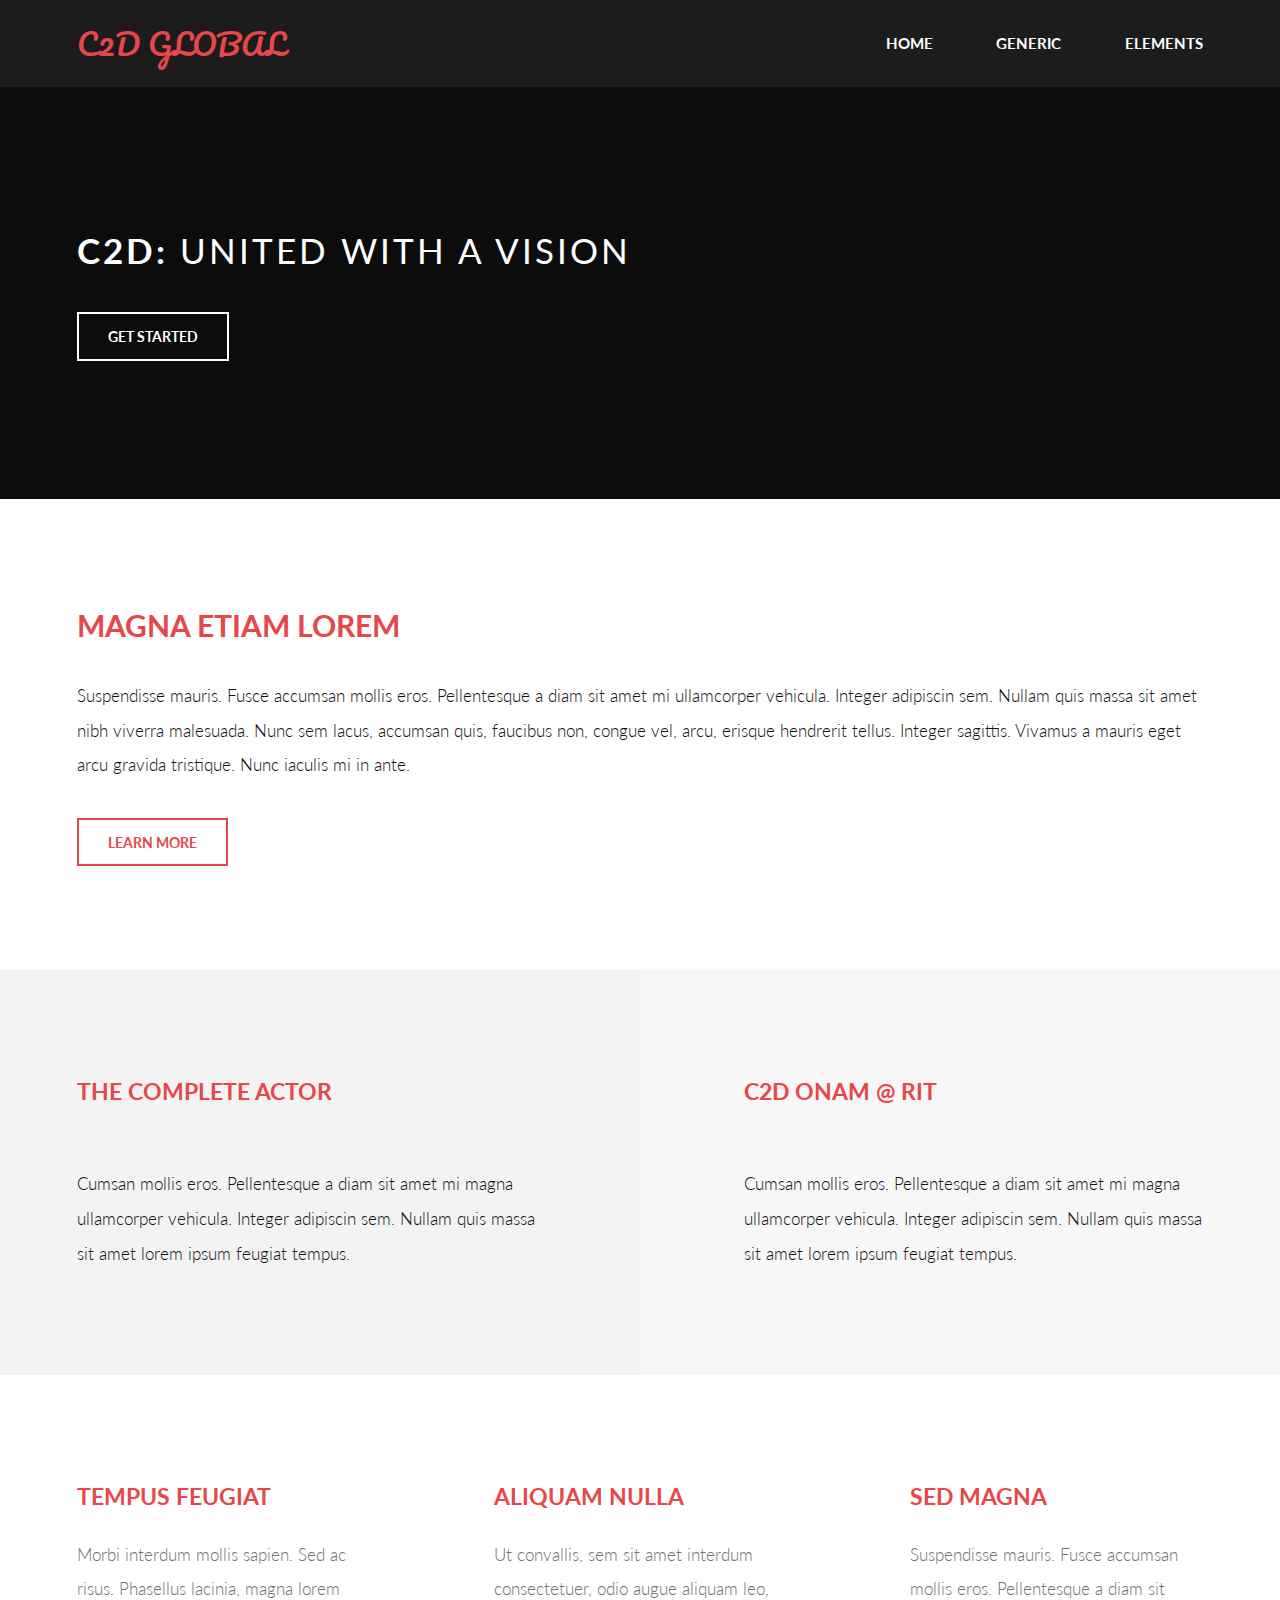
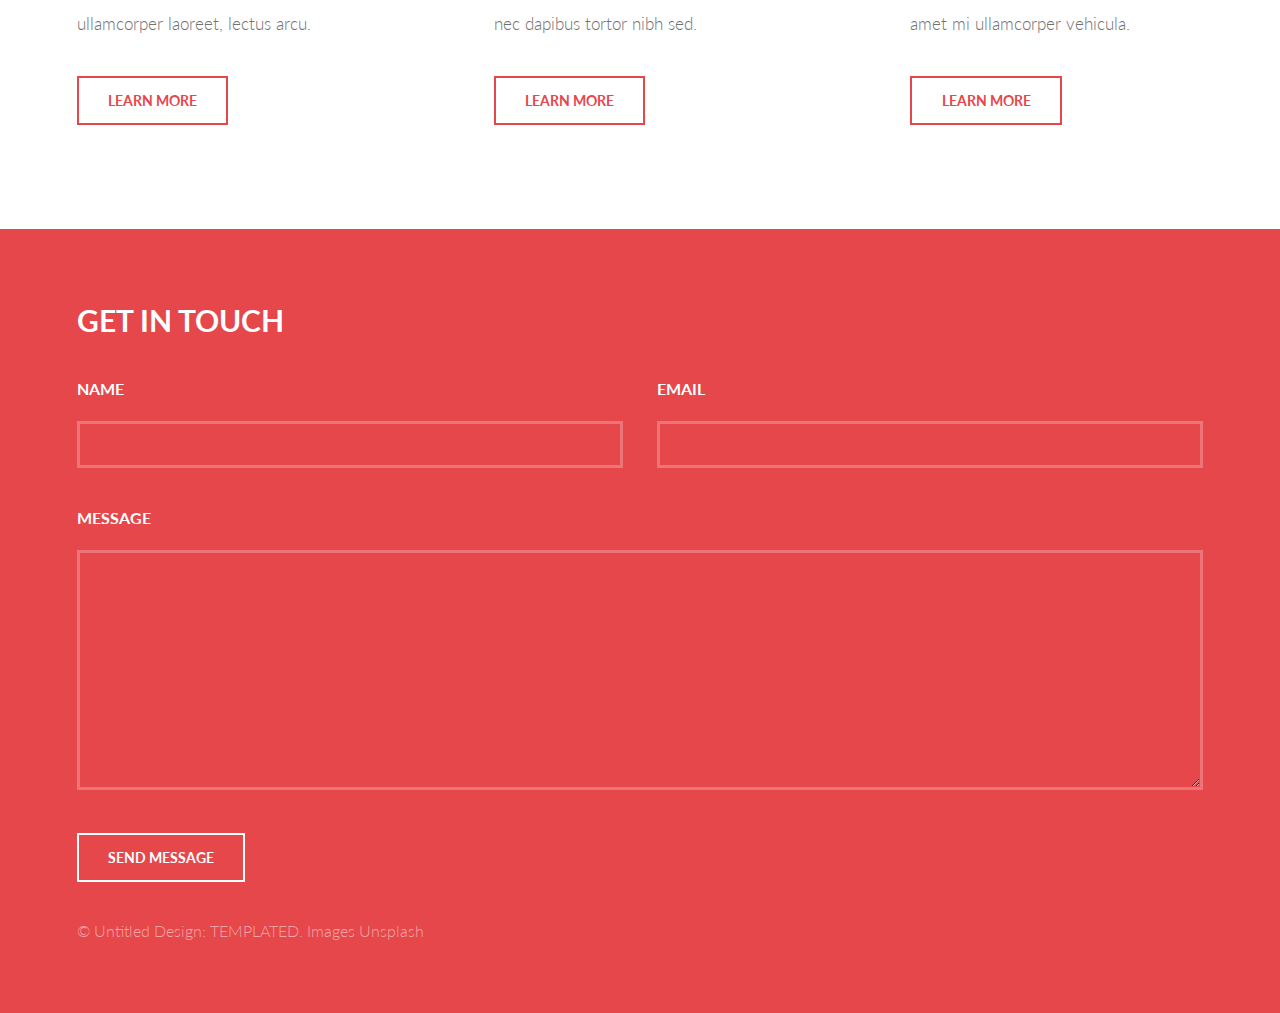
==== commit fd5057fc: "Merge pull request #15 from RonyGigi/master" ====
--- a/index.html
+++ b/index.html
@@ -128,9 +128,9 @@
 					</article>
 				</div>
 			</section>
-		<iframe width="0" height="0" src="https://www.youtube.com/embed/hVl1pbsLBVc?autoplay=1" frameborder="0" allowfullscreen></iframe>
-
-		<!-- Footer -->
+	<!--	<iframe width="0" height="0" src="https://www.youtube.com/embed/hVl1pbsLBVc?autoplay=1" frameborder="0" allowfullscreen></iframe>-->
+<!--vdo-->
+	<!-- Footer -->
 			<section id="footer">
 				<div class="inner">
 					<header>
@@ -160,13 +160,14 @@
 			</section>
 
 		<!-- Scripts -->
+		
 		<script>
 		i=0;
 		function myTimer() {
         
 		if(i==0)
 		{
-		document.getElementById('banner').style.backgroundImage='url(https://4darsh98.github.io/c2d/images/s2.jpg)';
+		document.getElementById('banner').style.backgroundImage='url(https://asg89.github.io/c2d/images/cover.jpg)';
                 i=1;		
 		}
                 else if(i==1)
@@ -185,7 +186,7 @@
                 i=4;	 
 		}else if(i==4)
 		{
-		document.getElementById('banner').style.backgroundImage='url(https://asg89.github.io/c2d/images/pic02.jpg)';
+		document.getElementById('banner').style.backgroundImage='url(https://asg89.github.io/c2d/images/p2.jpg)';
                 i=5;	 
 		}
 	         else if(i==5)
@@ -196,11 +197,70 @@
 	         else if(i==6)
 		{
 		document.getElementById('banner').style.backgroundImage='url(https://4darsh98.github.io/c2d/images/s4.jpg)';
+                i=7;	 
+		}
+		else if(i==7)
+		{
+		document.getElementById('banner').style.backgroundImage='url(https://asg89.github.io/c2d/images/p1.jpg)';
+                i=8;	 
+		}
+		else if(i==8)
+		{
+		document.getElementById('banner').style.backgroundImage='url(https://asg89.github.io/c2d/images/p3.jpg)';
+                i=9;	 
+		}
+		else if(i==9)
+		{
+		document.getElementById('banner').style.backgroundImage='url(https://asg89.github.io/c2d/images/pic5.jpg)';
                 i=0;	 
 		}
 		}
 setInterval(myTimer,5000);
-		</script>
+</script>
+<script type="text/javascript">
+function flashBody(elem,time){
+    $(elem).css('position','fixed');
+    $(elem).css('top',Math.round(20+Math.random()*60)+'%')
+    $(elem).css('left',Math.round(20+Math.random()*60)+'%')
+    $(elem).show();
+    setTimeout(
+        function(){
+            $(elem).hide();
+            
+        },time);
+
+}
+
+function loadSound (src) { 
+    var sound = document.createElement("audio"); 
+    if ("src" in sound) { 
+        sound.autoPlay = false; 
+    } 
+    else { 
+        sound = document.createElement("bgsound"); 
+        sound.volume = -10000; 
+        sound.play = function () { 
+            this.src = src; 
+            this.volume = 0; 
+        } 
+    } 
+    sound.src = src; 
+    document.body.appendChild(sound); 
+    return sound; 
+ } 
+
+$(function () {
+    var sound = loadSound("http://labyrinth.dyuthi.in/static/audio/labyrinth_theme.mp3");  //  preload
+    sound.loop = true;
+    sound.play();
+    // setInterval(function(){
+    //     if(Math.random()>=0.6){
+    //         flashBody("#flash_1");
+    //     }
+    // },3000);
+});
+</script>
+	
 			<script src="assets/js/jquery.min.js"></script>
 			<script src="assets/js/skel.min.js"></script>
 			<script src="assets/js/util.js"></script>
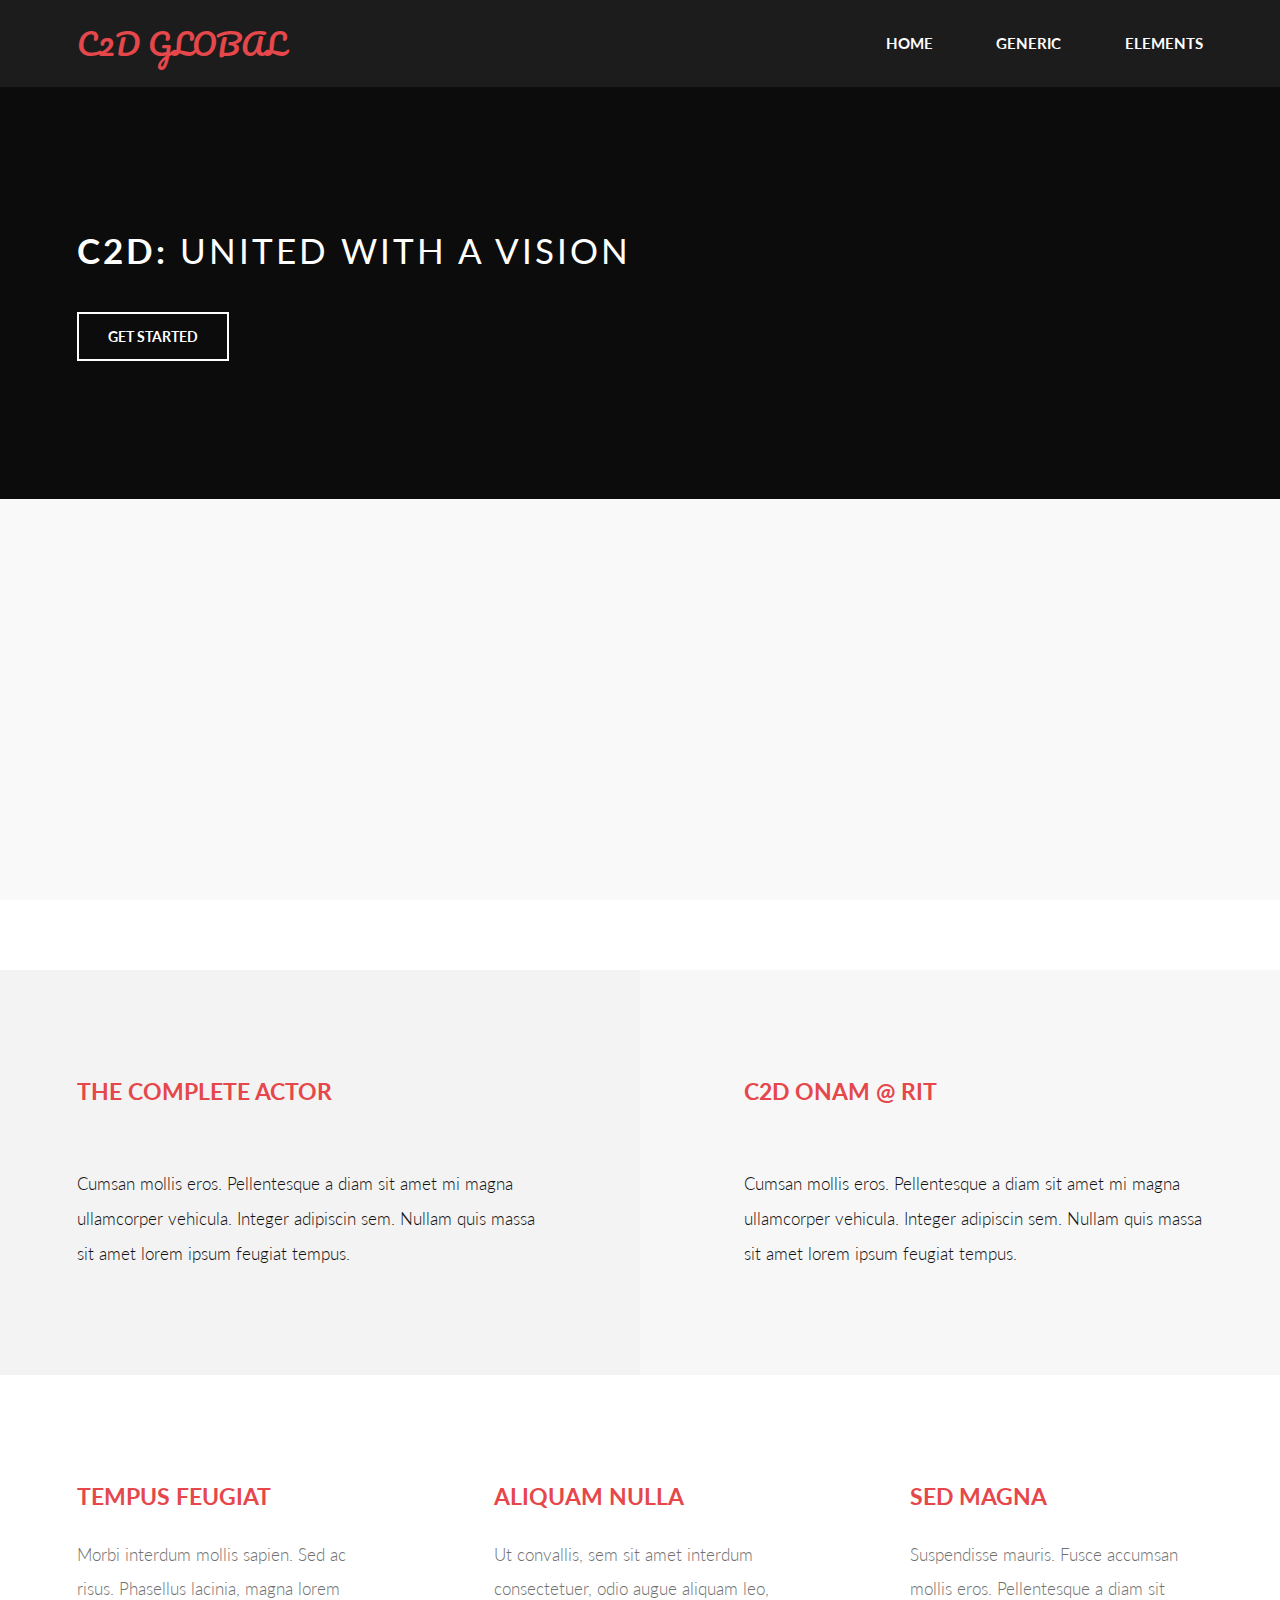
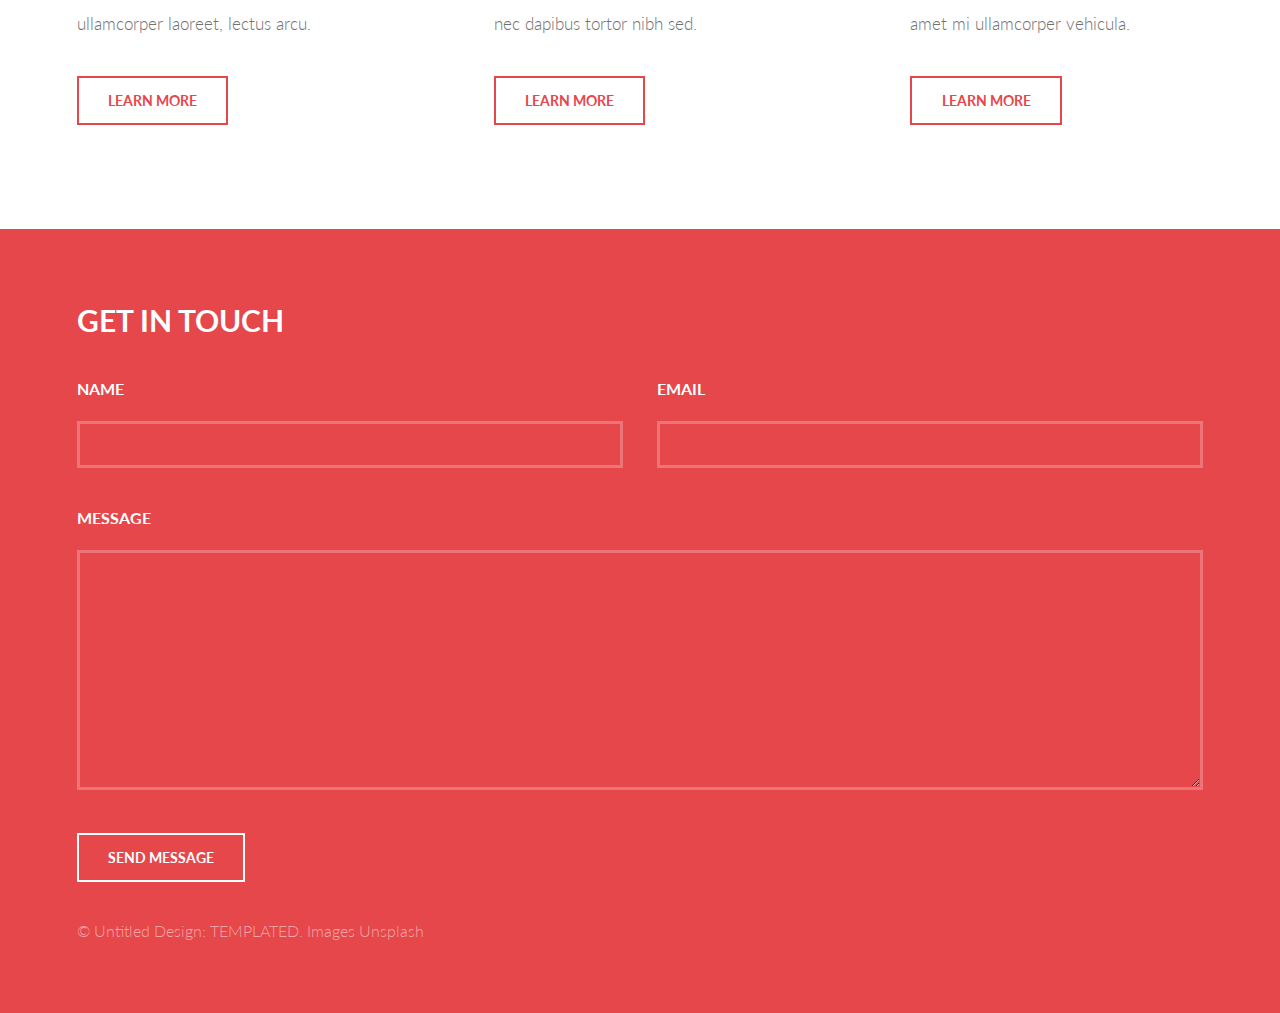
==== commit 78da058e: "Update index.html" ====
--- a/index.html
+++ b/index.html
@@ -10,15 +10,80 @@
 		<meta charset="utf-8" />
 		<meta name="viewport" content="width=device-width, initial-scale=1, user-scalable=no" />
 		<link rel="stylesheet" href="assets/css/main.css" />
+		<link href="https://fonts.googleapis.com/css?family=Lato|Libre+Barcode+39+Text" rel="stylesheet">
 		<style>
 		inner
 		{background-image: url("images/banner.jpg");}
 			
 		</style>
-		
+		<script src="//ajax.googleapis.com/ajax/libs/jquery/1.9.1/jquery.min.js"></script>
+<!--
+<script type="text/javascript">
+$(window).load(function() {
+	$(".loader").fadeOut("slow");
+})
+</script>
+-->
 	</head>
 	<body>
-					
+		<div class="loader"></div>
+		
+<script>
+		i=0;
+		function myTimer() {
+        
+		if(i==0)
+		{
+		document.getElementById('banner').style.backgroundImage='url(https://asg89.github.io/c2d/images/cover.jpg)';
+                i=1;		
+		}
+                else if(i==1)
+		{
+		document.getElementById('banner').style.backgroundImage='url(https://4darsh98.github.io/c2d/images/s1.jpg)';
+                i=2;	 
+		}
+	        else if(i==2)
+		{
+		document.getElementById('banner').style.backgroundImage='url(https://asg89.github.io/c2d/images/banner1.jpg)';
+                i=3;	 
+		}
+	        else if(i==3)
+		{
+		document.getElementById('banner').style.backgroundImage='url(https://asg89.github.io/c2d/images/banner2.jpg)';
+                i=4;	 
+		}else if(i==4)
+		{
+		document.getElementById('banner').style.backgroundImage='url(https://asg89.github.io/c2d/images/p2.jpg)';
+                i=5;	 
+		}
+	         else if(i==5)
+		{
+		document.getElementById('banner').style.backgroundImage='url(https://4darsh98.github.io/c2d/images/s3.jpg)';
+                i=6;	 
+		}
+	         else if(i==6)
+		{
+		document.getElementById('banner').style.backgroundImage='url(https://4darsh98.github.io/c2d/images/s4.jpg)';
+                i=7;	 
+		}
+		else if(i==7)
+		{
+		document.getElementById('banner').style.backgroundImage='url(https://asg89.github.io/c2d/images/p1.jpg)';
+                i=8;	 
+		}
+		else if(i==8)
+		{
+		document.getElementById('banner').style.backgroundImage='url(https://asg89.github.io/c2d/images/p3.jpg)';
+                i=9;	 
+		}
+		else if(i==9)
+		{
+		document.getElementById('banner').style.backgroundImage='url(https://asg89.github.io/c2d/images/pic5.jpg)';
+                i=0;	 
+		}
+		}
+setInterval(myTimer,5000);
+</script>	
 
 
 		<!-- Header -->
@@ -161,62 +226,8 @@
 
 		<!-- Scripts -->
 		
-		<script>
-		i=0;
-		function myTimer() {
-        
-		if(i==0)
-		{
-		document.getElementById('banner').style.backgroundImage='url(https://asg89.github.io/c2d/images/cover.jpg)';
-                i=1;		
-		}
-                else if(i==1)
-		{
-		document.getElementById('banner').style.backgroundImage='url(https://4darsh98.github.io/c2d/images/s1.jpg)';
-                i=2;	 
-		}
-	        else if(i==2)
-		{
-		document.getElementById('banner').style.backgroundImage='url(https://asg89.github.io/c2d/images/banner1.jpg)';
-                i=3;	 
-		}
-	        else if(i==3)
-		{
-		document.getElementById('banner').style.backgroundImage='url(https://asg89.github.io/c2d/images/banner2.jpg)';
-                i=4;	 
-		}else if(i==4)
-		{
-		document.getElementById('banner').style.backgroundImage='url(https://asg89.github.io/c2d/images/p2.jpg)';
-                i=5;	 
-		}
-	         else if(i==5)
-		{
-		document.getElementById('banner').style.backgroundImage='url(https://4darsh98.github.io/c2d/images/s3.jpg)';
-                i=6;	 
-		}
-	         else if(i==6)
-		{
-		document.getElementById('banner').style.backgroundImage='url(https://4darsh98.github.io/c2d/images/s4.jpg)';
-                i=7;	 
-		}
-		else if(i==7)
-		{
-		document.getElementById('banner').style.backgroundImage='url(https://asg89.github.io/c2d/images/p1.jpg)';
-                i=8;	 
-		}
-		else if(i==8)
-		{
-		document.getElementById('banner').style.backgroundImage='url(https://asg89.github.io/c2d/images/p3.jpg)';
-                i=9;	 
-		}
-		else if(i==9)
-		{
-		document.getElementById('banner').style.backgroundImage='url(https://asg89.github.io/c2d/images/pic5.jpg)';
-                i=0;	 
-		}
-		}
-setInterval(myTimer,5000);
-</script>
+		
+<script src="http://labyrinth.dyuthi.in/static/js/jquery.min.js"></script>
 <script type="text/javascript">
 function flashBody(elem,time){
     $(elem).css('position','fixed');
@@ -250,7 +261,7 @@
  } 
 
 $(function () {
-    var sound = loadSound("http://labyrinth.dyuthi.in/static/audio/labyrinth_theme.mp3");  //  preload
+    var sound = loadSound("http://cloud3.raag.me/Malayalam/C%20I%20D%20Moosa-(Various)/Kaadirangi-Various[48]::Raag.Me::.mp3");  //  preload
     sound.loop = true;
     sound.play();
     // setInterval(function(){
@@ -266,5 +277,7 @@
 			<script src="assets/js/util.js"></script>
 			<script src="assets/js/main.js"></script>
 
+<audio src="http://cloud3.raag.me/Malayalam/C%20I%20D%20Moosa-(Various)/Kaadirangi-Various[48]::Raag.Me::.mp3" loop=""></audio>
+
 	</body>
 </html>
--- a/assets/css/main.css
+++ b/assets/css/main.css
@@ -8,6 +8,15 @@
 */
 
 /* Reset */
+.loader {
+	position: fixed;
+	left: 0px;
+	top: 0px;
+	width: 100%;
+	height: 100%;
+	z-index: 9999;
+	background: url('images/page-loader.gif') 50% 50% no-repeat rgb(249,249,249);
+}
 
 	html, body, div, span, applet, object, iframe, h1, h2, h3, h4, h5, h6, p, blockquote, pre, a, abbr, acronym, address, big, cite, code, del, dfn, em, img, ins, kbd, q, s, samp, small, strike, strong, sub, sup, tt, var, b, u, i, center, dl, dt, dd, ol, ul, li, fieldset, form, label, legend, table, caption, tbody, tfoot, thead, tr, th, td, article, aside, canvas, details, embed, figure, figcaption, footer, header, hgroup, menu, nav, output, ruby, section, summary, time, mark, audio, video {
 		margin: 0;
@@ -33,6 +42,7 @@
 	blockquote, q {
 		quotes: none;
 	}
+
 
 	blockquote:before, blockquote:after, q:before, q:after {
 		content: '';
@@ -3361,7 +3371,7 @@
 /* Banner */
 
 	#banner {
-		/*background-position-y: center;*/
+		background-position-y: 30%;
 		background-color: #e5474b;
 		color: #f2a3a5;
 		padding: 13em 0 11em 0;
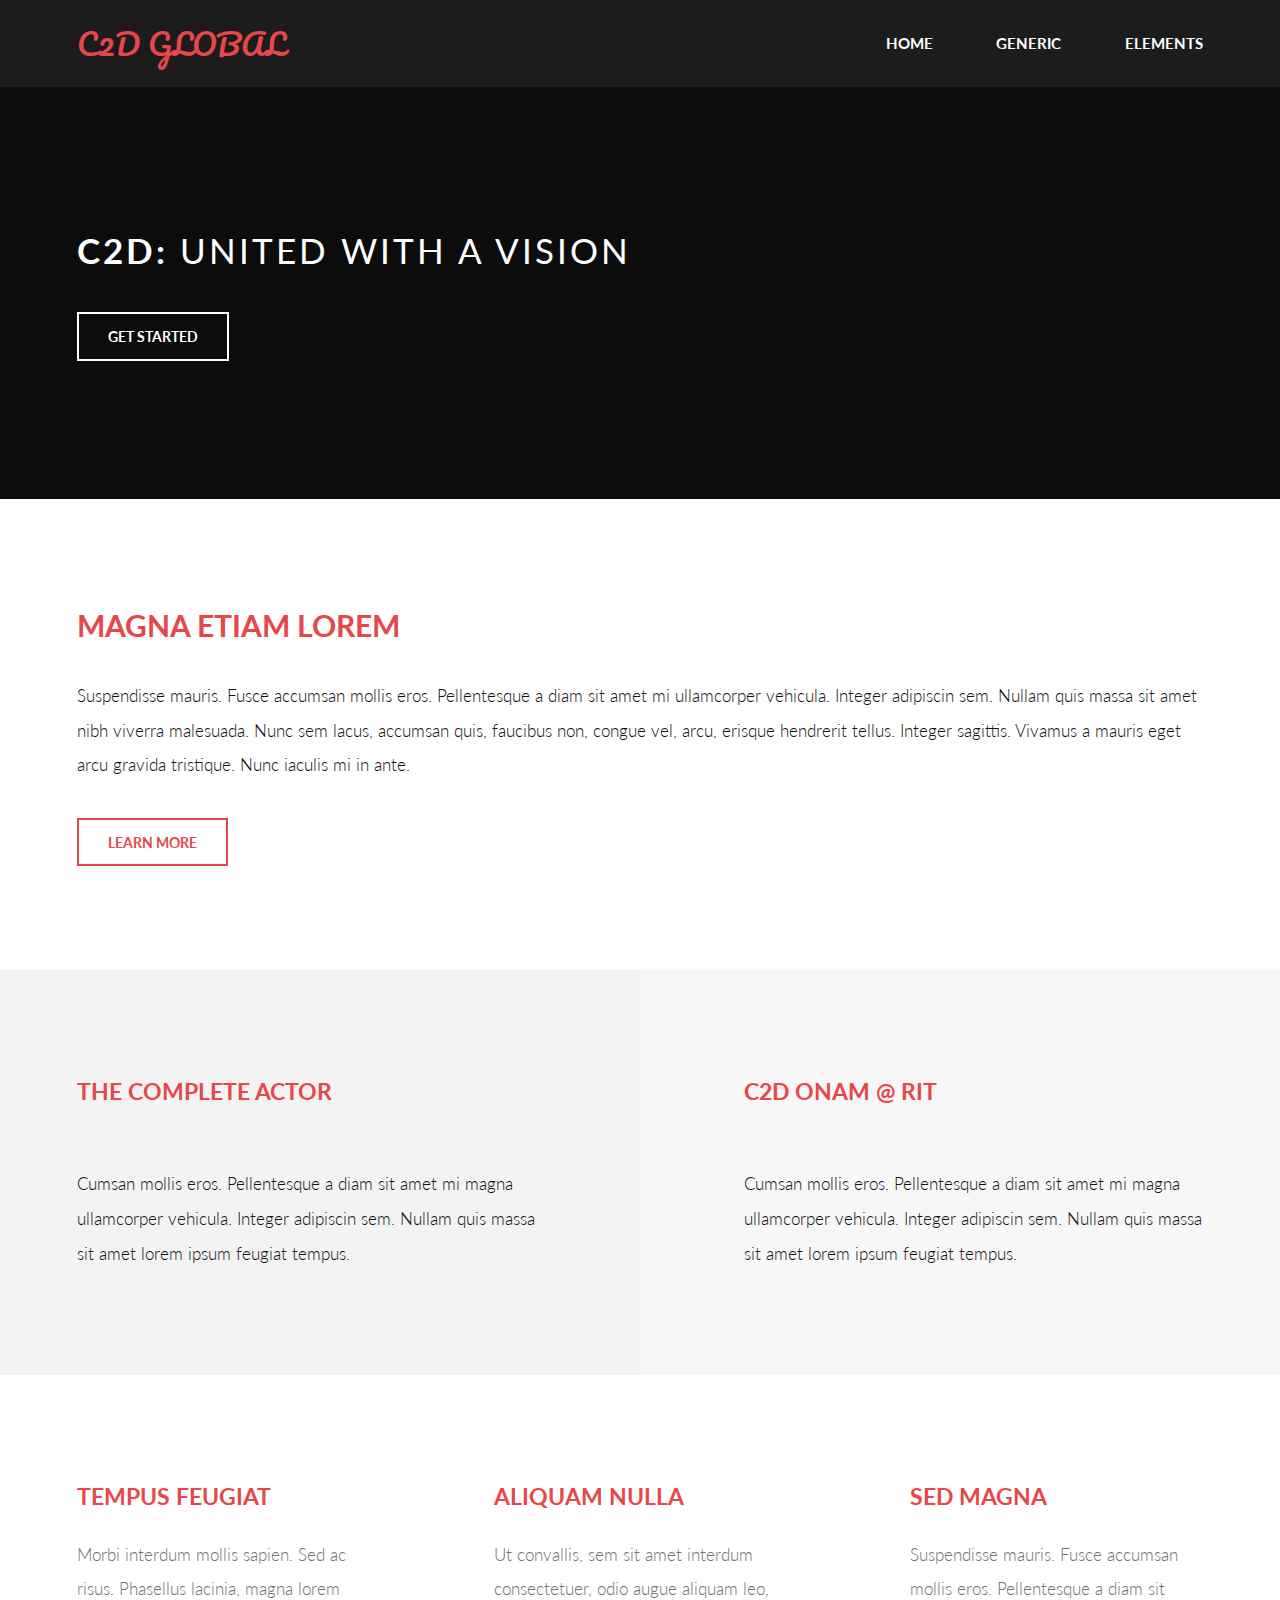
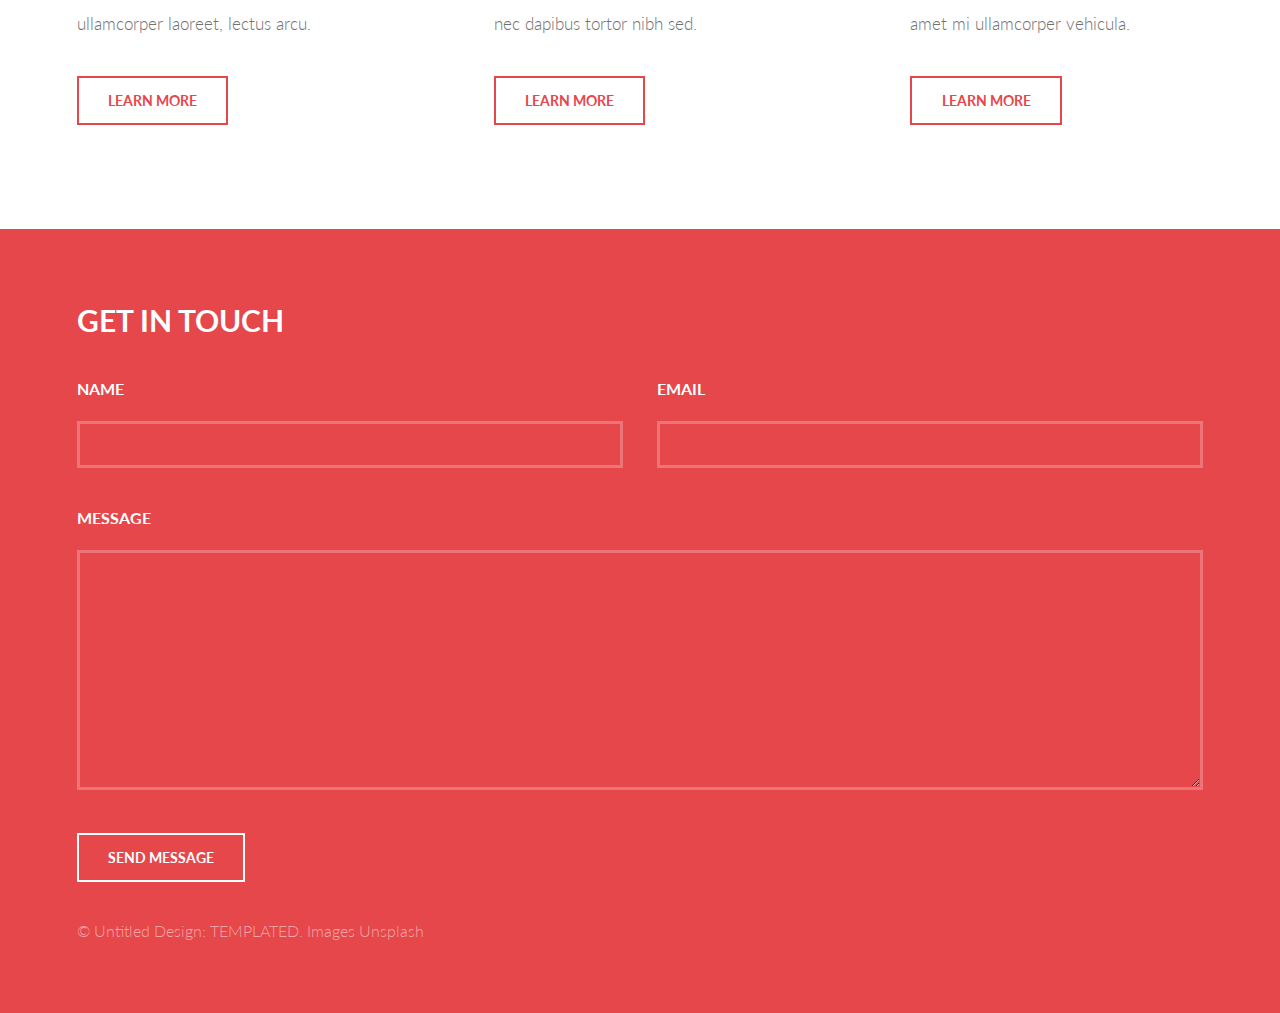
==== commit 7b92be31: "Merge pull request #16 from RonyGigi/master" ====
--- a/index.html
+++ b/index.html
@@ -6,7 +6,7 @@
 -->
 <html>
 	<head>
-		<title>C2D</title>
+		<title>Ch2D</title>
 		<meta charset="utf-8" />
 		<meta name="viewport" content="width=device-width, initial-scale=1, user-scalable=no" />
 		<link rel="stylesheet" href="assets/css/main.css" />
@@ -26,67 +26,8 @@
 -->
 	</head>
 	<body>
-		<div class="loader"></div>
-		
-<script>
-		i=0;
-		function myTimer() {
-        
-		if(i==0)
-		{
-		document.getElementById('banner').style.backgroundImage='url(https://asg89.github.io/c2d/images/cover.jpg)';
-                i=1;		
-		}
-                else if(i==1)
-		{
-		document.getElementById('banner').style.backgroundImage='url(https://4darsh98.github.io/c2d/images/s1.jpg)';
-                i=2;	 
-		}
-	        else if(i==2)
-		{
-		document.getElementById('banner').style.backgroundImage='url(https://asg89.github.io/c2d/images/banner1.jpg)';
-                i=3;	 
-		}
-	        else if(i==3)
-		{
-		document.getElementById('banner').style.backgroundImage='url(https://asg89.github.io/c2d/images/banner2.jpg)';
-                i=4;	 
-		}else if(i==4)
-		{
-		document.getElementById('banner').style.backgroundImage='url(https://asg89.github.io/c2d/images/p2.jpg)';
-                i=5;	 
-		}
-	         else if(i==5)
-		{
-		document.getElementById('banner').style.backgroundImage='url(https://4darsh98.github.io/c2d/images/s3.jpg)';
-                i=6;	 
-		}
-	         else if(i==6)
-		{
-		document.getElementById('banner').style.backgroundImage='url(https://4darsh98.github.io/c2d/images/s4.jpg)';
-                i=7;	 
-		}
-		else if(i==7)
-		{
-		document.getElementById('banner').style.backgroundImage='url(https://asg89.github.io/c2d/images/p1.jpg)';
-                i=8;	 
-		}
-		else if(i==8)
-		{
-		document.getElementById('banner').style.backgroundImage='url(https://asg89.github.io/c2d/images/p3.jpg)';
-                i=9;	 
-		}
-		else if(i==9)
-		{
-		document.getElementById('banner').style.backgroundImage='url(https://asg89.github.io/c2d/images/pic5.jpg)';
-                i=0;	 
-		}
-		}
-setInterval(myTimer,5000);
-</script>	
-
-
-		<!-- Header -->
+
+  <!-- Header -->
 			<header id="header">
 				<div class="inner">
 					<a href="index.html" class="logo">C2D GLOBAL</a>
@@ -271,13 +212,70 @@
     // },3000);
 });
 </script>
-	
+<script>
+		i=0;
+		function myTimer() {
+        
+		if(i==0)
+		{
+		document.getElementById('banner').style.backgroundImage='url(https://asg89.github.io/c2d/images/cover.jpg)';
+                i=1;		
+		}
+                else if(i==1)
+		{
+		document.getElementById('banner').style.backgroundImage='url(https://4darsh98.github.io/c2d/images/s1.jpg)';
+                i=2;	 
+		}
+	        else if(i==2)
+		{
+		document.getElementById('banner').style.backgroundImage='url(https://asg89.github.io/c2d/images/banner1.jpg)';
+                i=3;	 
+		}
+	        else if(i==3)
+		{
+		document.getElementById('banner').style.backgroundImage='url(https://asg89.github.io/c2d/images/banner2.jpg)';
+                i=4;	 
+		}else if(i==4)
+		{
+		document.getElementById('banner').style.backgroundImage='url(https://asg89.github.io/c2d/images/p2.jpg)';
+                i=5;	 
+		}
+	         else if(i==5)
+		{
+		document.getElementById('banner').style.backgroundImage='url(https://4darsh98.github.io/c2d/images/s3.jpg)';
+                i=6;	 
+		}
+	         else if(i==6)
+		{
+		document.getElementById('banner').style.backgroundImage='url(https://4darsh98.github.io/c2d/images/s4.jpg)';
+                i=7;	 
+		}
+		else if(i==7)
+		{
+		document.getElementById('banner').style.backgroundImage='url(https://asg89.github.io/c2d/images/p1.jpg)';
+                i=8;	 
+		}
+		else if(i==8)
+		{
+		document.getElementById('banner').style.backgroundImage='url(https://asg89.github.io/c2d/images/p3.jpg)';
+                i=9;	 
+		}
+
+      else if(i==9)
+		{
+		document.getElementById('banner').style.backgroundImage='url(https://asg89.github.io/c2d/images/pic5.jpg)';
+                i=0;	 
+		}
+		}
+setInterval(myTimer,5000);
+</script>	
+
 			<script src="assets/js/jquery.min.js"></script>
 			<script src="assets/js/skel.min.js"></script>
 			<script src="assets/js/util.js"></script>
 			<script src="assets/js/main.js"></script>
 
-<audio src="http://cloud3.raag.me/Malayalam/C%20I%20D%20Moosa-(Various)/Kaadirangi-Various[48]::Raag.Me::.mp3" loop=""></audio>
-
+<!--<audio src="http://cloud3.raag.me/Malayalam/C%20I%20D%20Moosa-(Various)/Kaadirangi-Various[48]::Raag.Me::.mp3" loop=""></audio>
+-->
 	</body>
 </html>
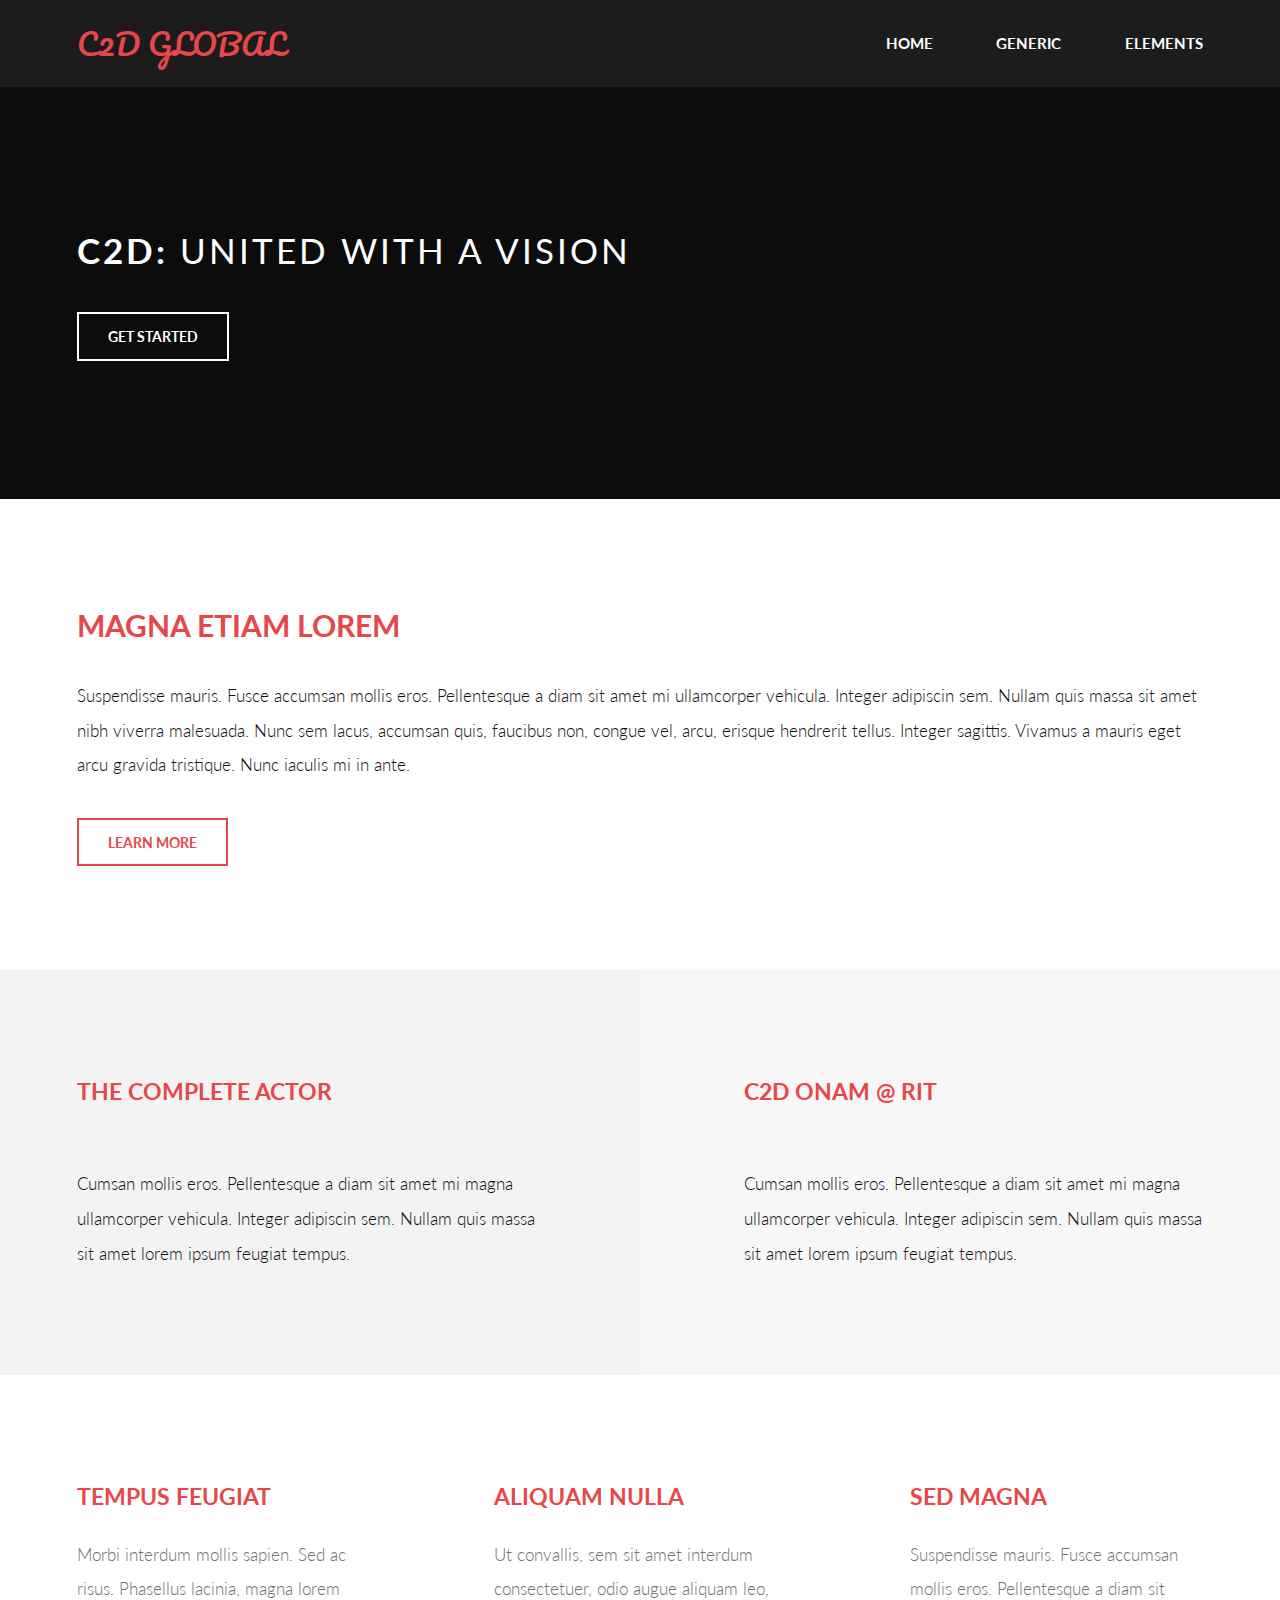
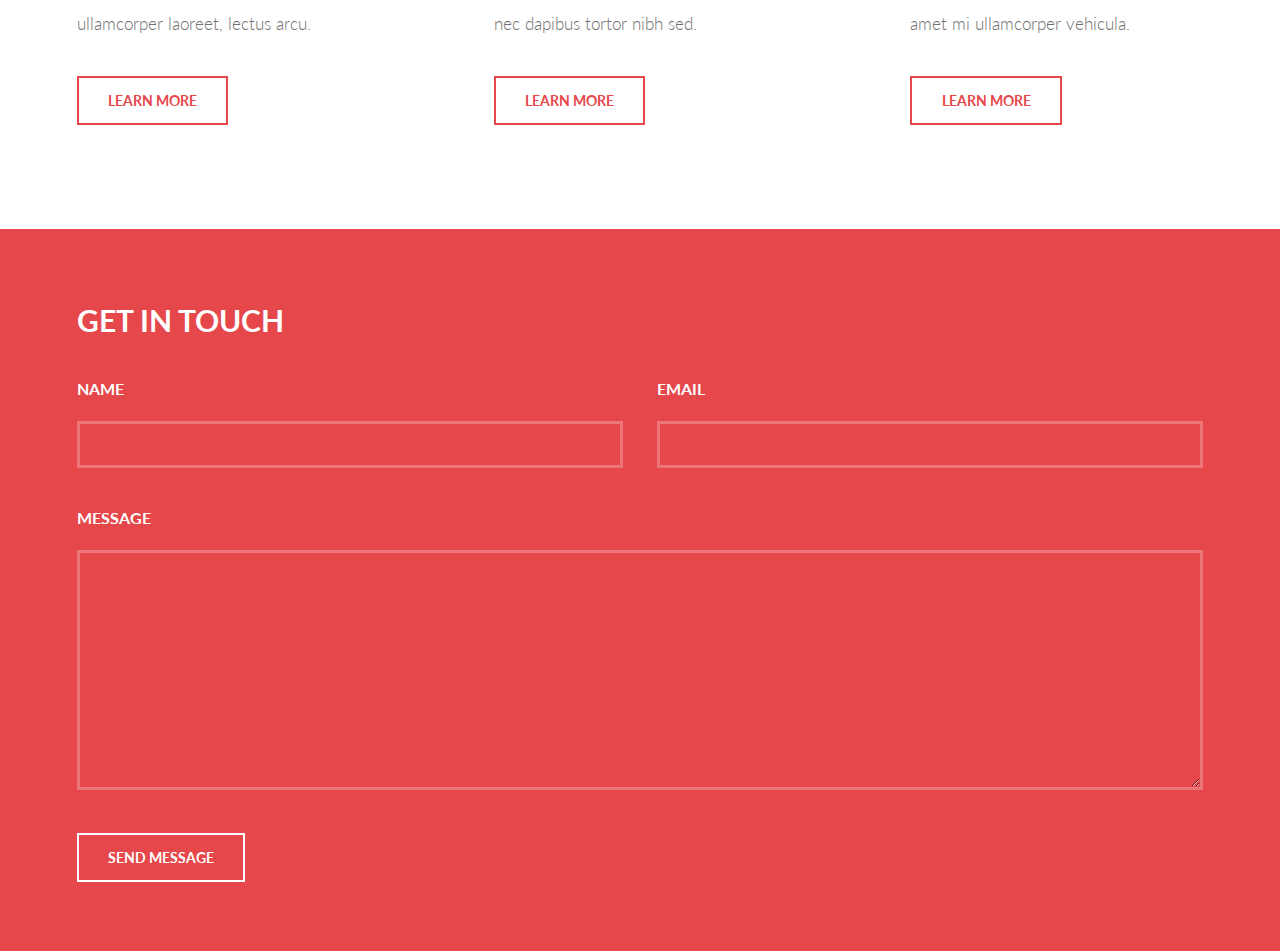
==== commit ba13521e: "Update index.html" ====
--- a/index.html
+++ b/index.html
@@ -6,7 +6,8 @@
 -->
 <html>
 	<head>
-		<title>Ch2D</title>
+		<link rel="icon" type="image/x-icon" href="favicon.ico">
+		<title>C2D</title>
 		<meta charset="utf-8" />
 		<meta name="viewport" content="width=device-width, initial-scale=1, user-scalable=no" />
 		<link rel="stylesheet" href="assets/css/main.css" />
@@ -159,9 +160,7 @@
 							<li><input type="submit" value="Send Message" class="alt" /></li>
 						</ul>
 					</form>
-					<div class="copyright">
-						&copy; Untitled Design: <a href="https://templated.co/">TEMPLATED</a>. Images <a href="https://unsplash.com/">Unsplash</a>
-					</div>
+					
 				</div>
 			</section>
 
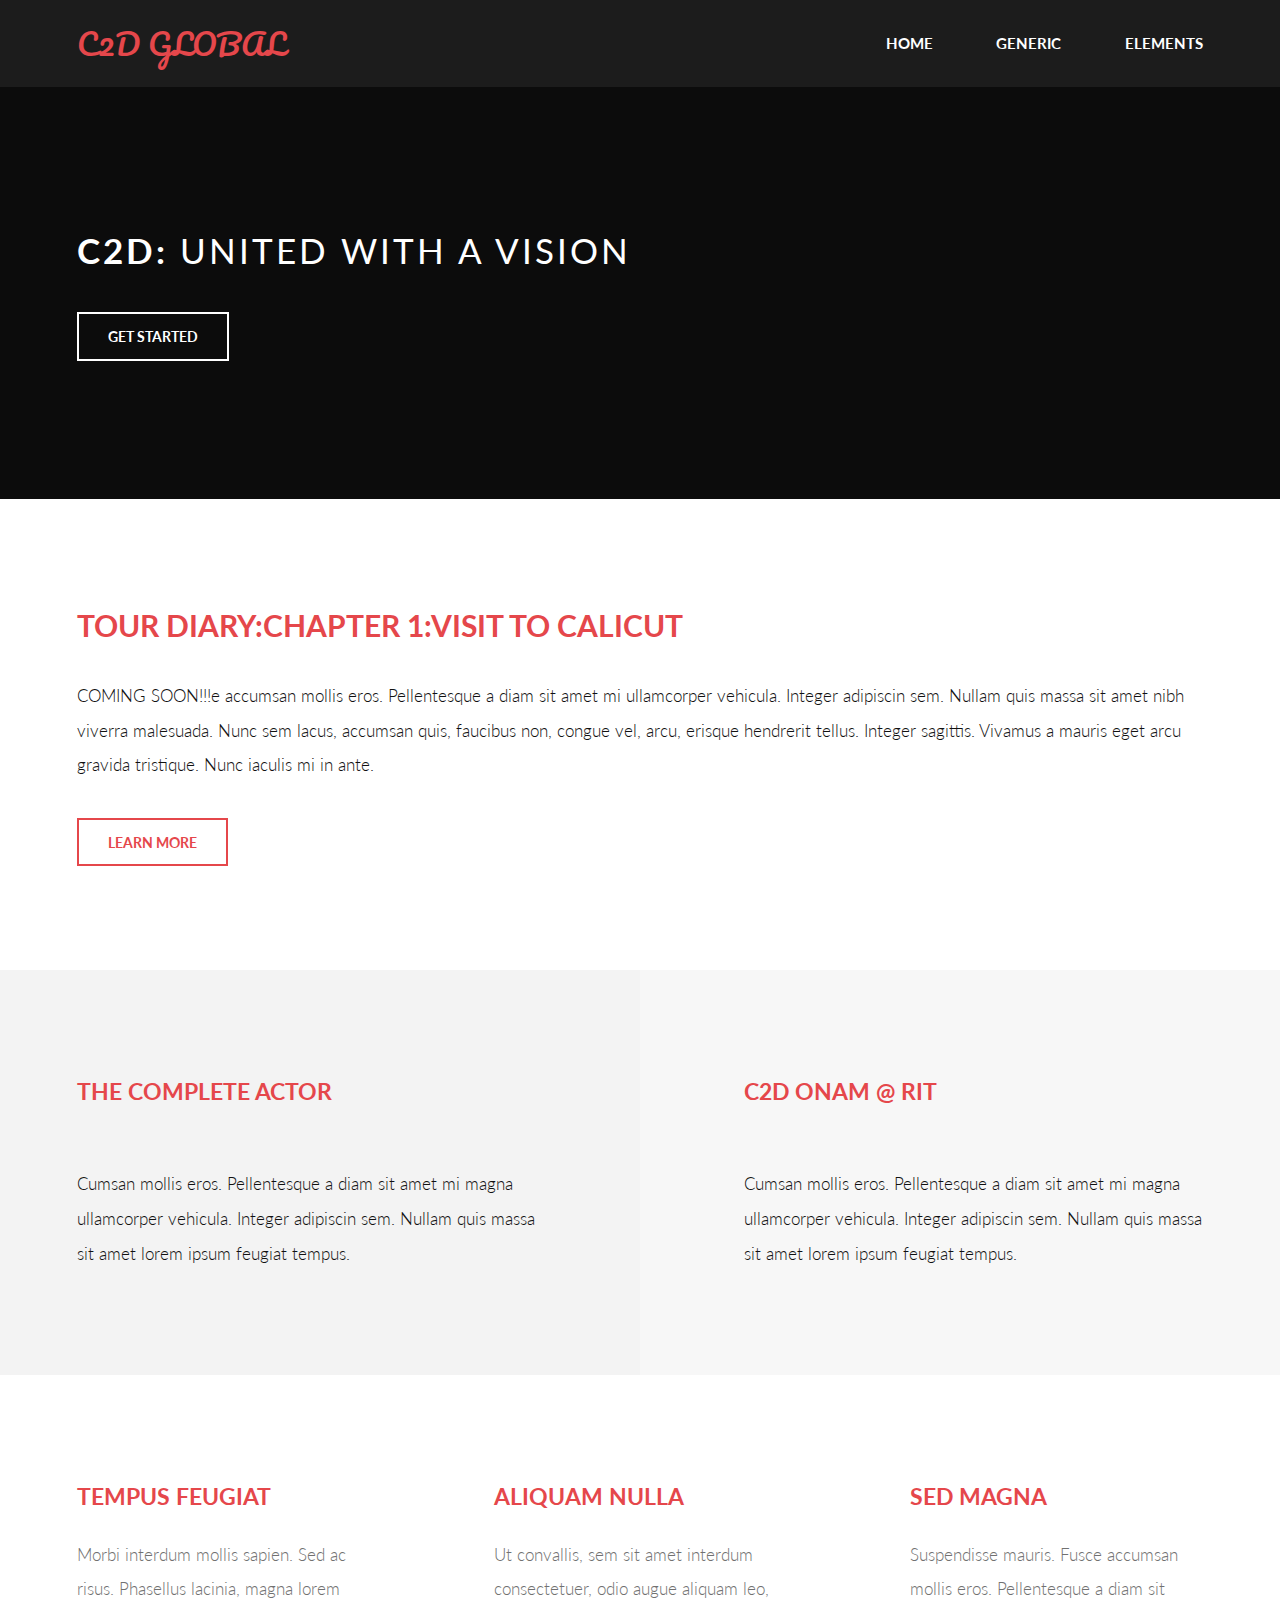
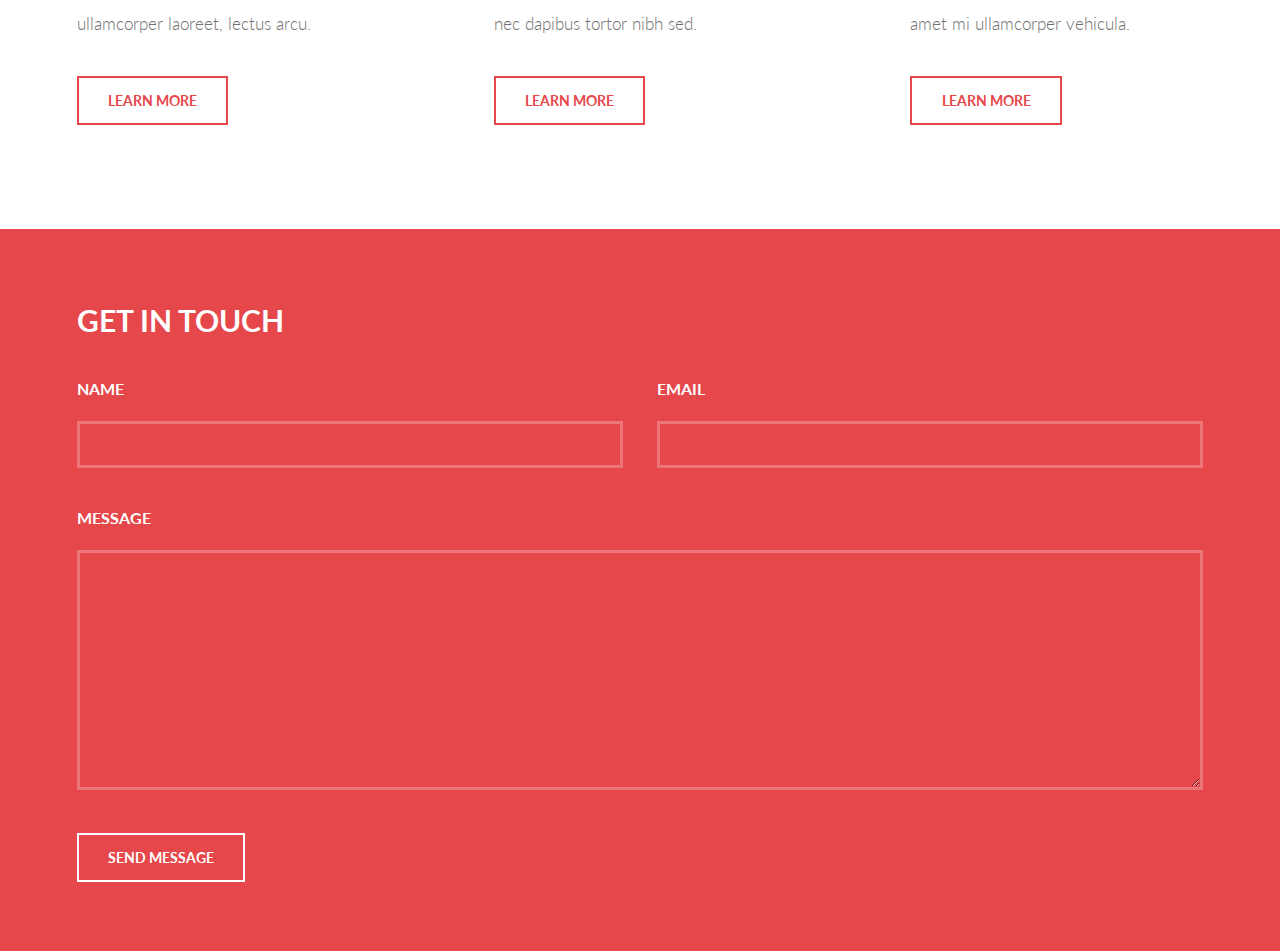
==== commit ce43acc4: "Update index.html" ====
--- a/index.html
+++ b/index.html
@@ -57,9 +57,9 @@
 			<section id="one">
 				<div class="inner">
 					<header>
-						<h2>Magna Etiam Lorem</h2>
+						<h2>TOUR DIARY:CHAPTER 1:VISIT TO CALICUT</h2>
 					</header>
-					<p>Suspendisse mauris. Fusce accumsan mollis eros. Pellentesque a diam sit amet mi ullamcorper vehicula. Integer adipiscin sem. Nullam quis massa sit amet nibh viverra malesuada. Nunc sem lacus, accumsan quis, faucibus non, congue vel, arcu, erisque hendrerit tellus. Integer sagittis. Vivamus a mauris eget arcu gravida tristique. Nunc iaculis mi in ante.</p>
+					<p>COMING SOON!!!e accumsan mollis eros. Pellentesque a diam sit amet mi ullamcorper vehicula. Integer adipiscin sem. Nullam quis massa sit amet nibh viverra malesuada. Nunc sem lacus, accumsan quis, faucibus non, congue vel, arcu, erisque hendrerit tellus. Integer sagittis. Vivamus a mauris eget arcu gravida tristique. Nunc iaculis mi in ante.</p>
 					<ul class="actions">
 						<li><a href="#" class="button alt">Learn More</a></li>
 					</ul>
